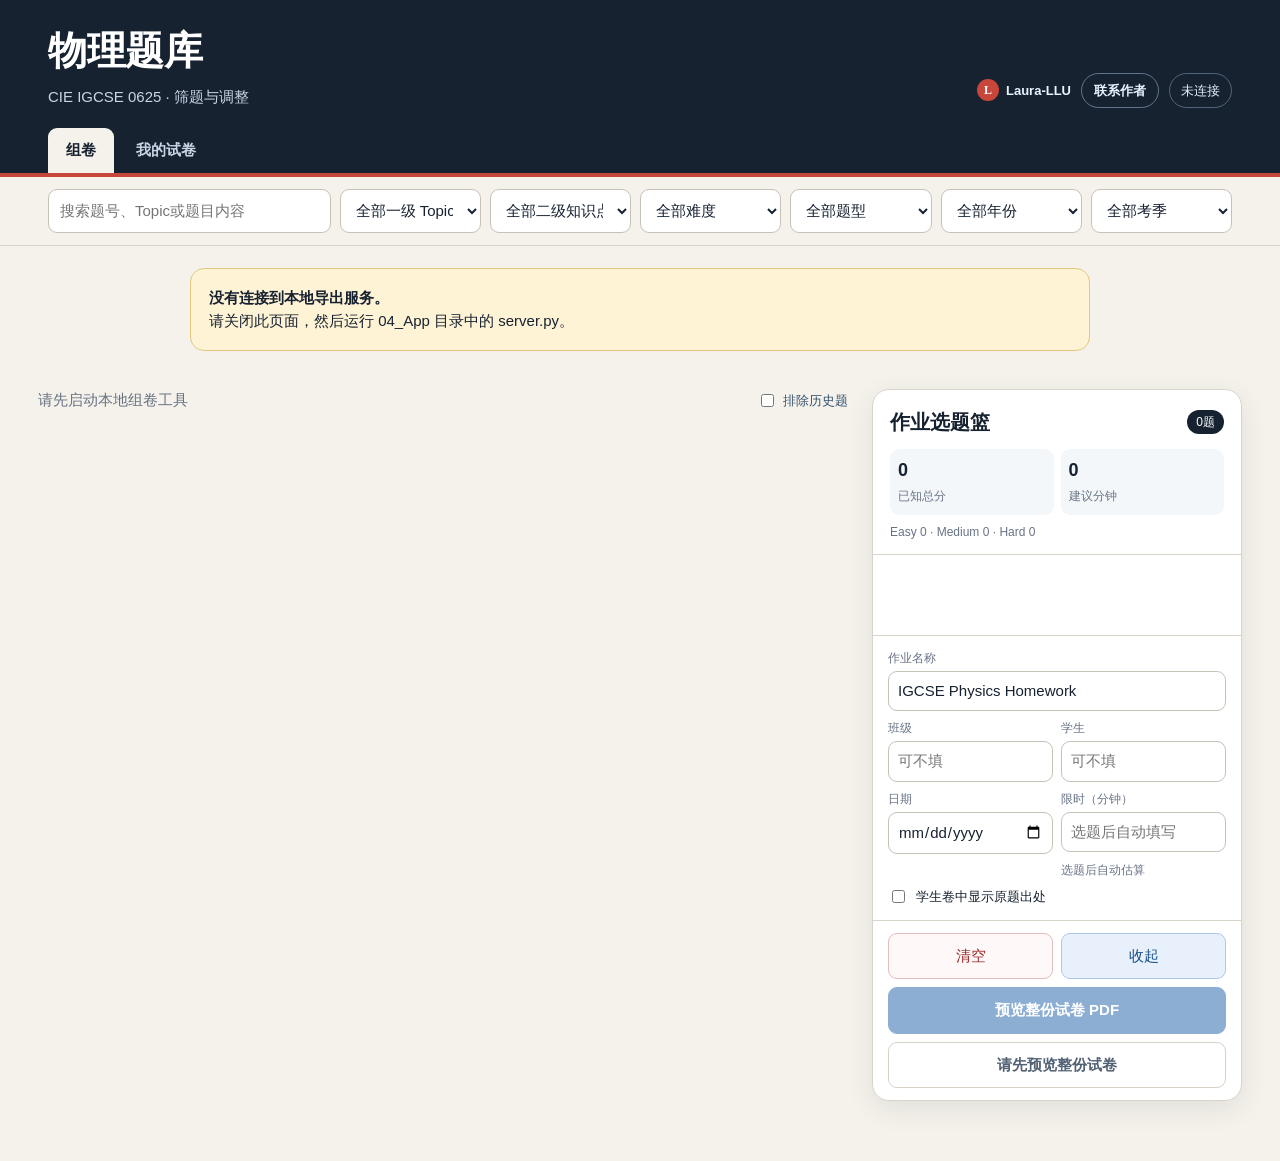
==== static/0625.html @ 1b406993 "Initial AGPL source, deployment guide and isolated acceptance tests [skip ci]" ====
<!doctype html>
<html lang="zh-CN">
<head>
<meta charset="utf-8">
<meta name="viewport" content="width=device-width, initial-scale=1">
<title>CIE IGCSE 0625 本地组卷工具</title>
<style>
:root{
  --ink:#172231;--muted:#687385;--paper:#f5f2eb;--card:#fff;--line:#d8d4ca;
  --blue:#1d5ea8;--blue-soft:#e8f1fb;--red:#c9473a;--red-soft:#fff0ed;--easy:#237a57;--medium:#b46b12;--hard:#ae3e3e;
  --shadow:0 8px 28px rgba(25,40,60,.09)
}
*{box-sizing:border-box}
html{scroll-behavior:smooth}
body{margin:0;background:var(--paper);color:var(--ink);font:15px/1.5 -apple-system,BlinkMacSystemFont,"PingFang SC","Microsoft YaHei",sans-serif}
button,input,select{font:inherit}
button{cursor:pointer}
.hero{padding:22px clamp(18px,4vw,48px) 0;background:#172231;color:#fff;border-bottom:4px solid var(--red)}
.hero-line{display:flex;align-items:flex-end;justify-content:space-between;gap:18px;max-width:1680px;margin:auto}
.hero h1{margin:0 0 5px;font-family:Georgia,"Songti SC",serif;font-size:clamp(25px,3.2vw,39px);letter-spacing:-.4px}
.subtitle{color:#c9d5e5}.server-pill{padding:7px 11px;border:1px solid #52657c;border-radius:999px;color:#dfeafa;white-space:nowrap;font-size:13px}
.hero-actions{display:flex;align-items:center;justify-content:flex-end;gap:10px;flex-wrap:wrap}.hero-actions a{color:#e9f2ff;text-decoration:none;font-size:13px;white-space:nowrap}.hero-actions a:hover{text-decoration:underline}.brand-link{display:inline-flex;align-items:center;gap:7px;font-weight:700}.brand-mark{display:inline-grid;place-items:center;width:22px;height:22px;border-radius:50%;background:#c9473a;color:#fff;font:700 12px/1 Georgia,serif}
.contact-trigger{border:1px solid #62758b;border-radius:999px;background:transparent;color:#e9f2ff;padding:7px 12px;font-size:13px;font-weight:700}.contact-trigger:hover{background:#2a3b50}.contact-dialog{width:min(430px,calc(100vw - 28px));max-height:calc(100vh - 28px);border:0;border-radius:18px;padding:0;color:var(--ink);box-shadow:0 22px 70px rgba(0,0,0,.3)}.contact-dialog::backdrop{background:rgba(17,30,45,.55)}.contact-dialog-inner{padding:24px}.contact-head{display:flex;align-items:center;gap:10px}.contact-head .brand-mark{width:34px;height:34px;font-size:17px}.contact-head h2{margin:0;font-size:22px}.contact-hint{margin:10px 0 18px;color:var(--muted);font-size:13px}.contact-list{margin:0}.contact-row{display:grid;grid-template-columns:76px minmax(0,1fr);gap:12px;align-items:center;border-top:1px solid var(--line);padding:11px 0}.contact-row dt{color:var(--muted);font-size:13px}.contact-row dd{margin:0;font-weight:650;overflow-wrap:anywhere}.contact-row a{color:var(--blue)}.contact-dialog form{display:flex;justify-content:flex-end;margin-top:18px}.contact-dialog form button{border:1px solid var(--line);border-radius:9px;background:#fff;padding:8px 18px}
.workspace-tabs{display:flex;max-width:1680px;margin:20px auto 0;gap:4px}.workspace-tab{border:0;border-radius:9px 9px 0 0;padding:11px 18px;background:transparent;color:#c9d5e5;font-weight:700;text-decoration:none}.workspace-tab.active{background:var(--paper);color:var(--ink)}
.view{display:none}.view.active{display:block}.workspace-panel{max-width:1180px;margin:28px auto 60px;padding:0 24px}.panel-head{display:flex;justify-content:space-between;align-items:flex-start;gap:20px;margin-bottom:22px}.panel-head h2{font:700 28px/1.15 Georgia,"Songti SC",serif;margin:0 0 7px}.panel-head p{margin:0;color:var(--muted)}
.smart-layout{display:grid;grid-template-columns:minmax(0,1.5fr) minmax(300px,.75fr);gap:18px}.smart-card,.settings-card,.history-card{background:#fff;border:1px solid var(--line);border-radius:16px;box-shadow:var(--shadow)}.smart-card,.settings-card{padding:20px}.prompt-label{display:block;font-weight:750;margin-bottom:9px}.prompt{width:100%;min-height:150px;resize:vertical;border:1px solid #b9c3ce;border-radius:12px;padding:14px;font:16px/1.55 -apple-system,BlinkMacSystemFont,"PingFang SC",sans-serif}.smart-actions{display:flex;align-items:center;gap:10px;flex-wrap:wrap;margin-top:12px}.ai-state{font-size:13px;color:var(--muted)}.plan{display:none;margin-top:18px;padding:16px;border-left:4px solid var(--red);background:var(--red-soft);border-radius:4px 12px 12px 4px}.plan.open{display:block}.plan h3{margin:0 0 6px}.plan-grid{display:flex;flex-wrap:wrap;gap:7px;margin:12px 0}.plan-chip{padding:5px 9px;background:#fff;border:1px solid #e7bbb5;border-radius:99px;font-size:13px}.ai-warning{margin-top:8px;color:#8a4f00}.settings-card h3{margin:0 0 5px}.settings-card p{margin:0 0 14px;color:var(--muted);font-size:13px}.settings-form{display:grid;gap:10px}.settings-form label{font-size:12px;color:var(--muted)}.settings-form input,.settings-form select{width:100%;margin-top:4px}.settings-actions{display:flex;gap:8px}.history-tools{display:flex;gap:9px}.history-tools input{min-width:280px}.history-list{display:grid;gap:12px}.history-card{display:grid;grid-template-columns:minmax(0,1fr) auto;gap:18px;padding:18px 20px}.history-card h3{margin:0 0 4px;font-size:17px}.history-meta{display:flex;gap:9px;flex-wrap:wrap;color:var(--muted);font-size:13px}.history-actions{display:flex;align-items:center;gap:7px;flex-wrap:wrap;justify-content:flex-end}.history-actions button{border:1px solid #b7c7d7;border-radius:8px;background:#fff;padding:8px 10px;color:#244b70}.history-actions .reuse{background:var(--blue);color:white;border-color:var(--blue)}.history-empty{padding:60px;text-align:center;color:var(--muted);background:#fff;border:1px dashed var(--line);border-radius:16px}
.filters{position:sticky;top:0;z-index:12;display:grid;grid-template-columns:2fr repeat(6,minmax(110px,1fr));gap:9px;padding:12px clamp(18px,4vw,48px);background:rgba(245,242,235,.96);border-bottom:1px solid var(--line);backdrop-filter:blur(12px)}
input,select{min-width:0;border:1px solid #c7c2b7;border-radius:9px;background:#fff;padding:10px 11px;color:var(--ink)}
input:focus,select:focus,button:focus-visible{outline:3px solid rgba(41,112,189,.25);outline-offset:1px}
.app{display:grid;grid-template-columns:minmax(0,1fr) 370px;gap:18px;max-width:1740px;margin:auto;padding:16px clamp(14px,3vw,38px) 60px}
.summary-row{display:flex;align-items:center;justify-content:space-between;gap:12px;margin:0 0 12px;color:var(--muted)}.summary-tools{display:flex;align-items:center;gap:10px}.exclude-used{display:flex;align-items:center;gap:6px;white-space:nowrap;color:#36546f;font-size:13px}.exclude-used input{width:auto}
.load-more,.ghost,.secondary,.primary,.danger{border-radius:9px;padding:9px 11px;border:1px solid #c7c2b7;background:#fff;color:var(--ink)}
.primary{border-color:var(--blue);background:var(--blue);color:#fff;font-weight:700}.primary:disabled{cursor:not-allowed;opacity:.5}
.secondary{border-color:#acc8e7;background:var(--blue-soft);color:#174e88}.danger{color:#9d2e2e;border-color:#e3bcbc;background:#fff8f8}
.grid{display:grid;grid-template-columns:repeat(2,minmax(0,1fr));gap:14px}
.card{background:var(--card);border:1px solid var(--line);border-radius:15px;overflow:hidden;box-shadow:0 5px 18px rgba(36,46,61,.06);transition:.18s ease}
.card.selected{border-color:#1d5ea8;box-shadow:0 0 0 3px rgba(49,125,205,.18),var(--shadow)}
.meta{padding:14px 15px 10px}.topline{display:flex;gap:7px;align-items:center;flex-wrap:wrap}.selected-label{padding:3px 8px;border-radius:99px;background:#172231;color:#fff;font-size:12px;font-weight:800}.qid{font-weight:750}.topic{font-weight:650;margin:8px 0 2px}.small{font-size:12.5px;color:var(--muted)}
.subtopic{margin-top:3px;color:#315d86;font-size:13px;font-weight:600}.badge{padding:3px 8px;border-radius:99px;font-size:12px;background:#e9eef4}.badge.Easy{background:#dcefe6;color:var(--easy)}.badge.Medium{background:#f8ead5;color:var(--medium)}.badge.Hard{background:#f4dddd;color:var(--hard)}
.image-wrap{background:#ece9e2;border-top:1px solid var(--line);border-bottom:1px solid var(--line);height:auto;max-height:520px;overflow:auto}.image-wrap img{display:block;width:100%;height:auto;background:#fff;cursor:zoom-in}
.actions{display:grid;grid-template-columns:1.25fr 1fr 1fr;gap:7px;padding:11px 13px}.actions button{border:1px solid #c7c2b7;border-radius:8px;background:#fff;padding:9px 7px}.actions .add{border-color:#94bce5;background:#edf5fd;color:#174e88;font-weight:700}.actions .add.remove{border-color:#4c8fd6;background:#1d5ea8;color:#fff}
.answer{display:none}.answer.open{display:block}.answer .image-wrap{height:auto;max-height:450px}
.empty{grid-column:1/-1;background:#fff;border:1px dashed #c8c1b5;border-radius:14px;padding:52px;text-align:center;color:var(--muted)}
.basket{position:sticky;top:78px;align-self:start;max-height:calc(100vh - 94px);display:flex;flex-direction:column;background:#fff;border:1px solid var(--line);border-radius:17px;box-shadow:var(--shadow);overflow:hidden}
.basket-head,.basket-actions{flex:0 0 auto}.basket-head{padding:17px 17px 13px;border-bottom:1px solid var(--line)}.basket-title{display:flex;align-items:center;justify-content:space-between;gap:10px}.basket h2{margin:0;font-size:20px}.basket-count{background:#172231;color:#fff;border-radius:999px;padding:3px 9px;font-size:12px}
.stats{display:grid;grid-template-columns:repeat(2,1fr);gap:7px;margin-top:12px}.stat{background:#f4f7fa;border-radius:9px;padding:8px}.stat b{display:block;font-size:18px}.stat span{font-size:12px;color:var(--muted)}
.mix{margin-top:8px;font-size:12px;color:var(--muted)}
.basket-body{flex:1 1 auto;min-height:0;overflow-y:auto;overflow-x:hidden}.basket-list{list-style:none;margin:0;padding:10px;min-height:80px}.basket-empty{padding:28px 12px;text-align:center;color:var(--muted);font-size:14px}
.basket-item{display:grid;grid-template-columns:26px minmax(0,1fr) auto;gap:8px;align-items:center;padding:9px 6px;border-bottom:1px solid #eee9df;background:#fff}.basket-item.dragging{opacity:.4}.drag{color:#91a0b1;cursor:grab;text-align:center}.basket-main{min-width:0}.basket-main b{display:block;overflow:hidden;text-overflow:ellipsis;white-space:nowrap;font-size:13px}.basket-main span{display:block;color:var(--muted);font-size:11.5px}.item-tools{display:flex;gap:3px}.item-tools button{width:25px;height:25px;padding:0;border:1px solid #d7d1c7;border-radius:7px;background:#fff;color:#536274}.item-tools .keep{width:auto;min-width:42px;padding:0 6px;font-size:11px;color:#315d86}.item-tools .keep.active{border-color:#94bce5;background:#edf5fd;color:#174e88;font-weight:700}
.form{padding:13px 15px;border-top:1px solid var(--line);display:grid;grid-template-columns:repeat(2,minmax(0,1fr));gap:8px;min-width:0}.field{display:flex;flex-direction:column;gap:4px;min-width:0}.field.full{grid-column:1/-1}.field label{font-size:12px;color:var(--muted)}.field input{padding:8px 9px;min-width:0;width:100%}.check{grid-column:1/-1;display:flex;align-items:center;gap:8px;font-size:13px}.check input{width:auto}
.basket-actions{display:grid;grid-template-columns:1fr 1fr;gap:8px;padding:12px 15px;border-top:1px solid var(--line)}.basket-actions button{padding:11px 9px}.basket-actions .full{grid-column:1/-1}.basket-actions .export-later{background:#fff;color:#526274;border-color:#d7d1c7;font-weight:650}
.basket-expand{display:none;border:0;background:linear-gradient(180deg,#edf5fd,#f8fbff);color:#174e88;font-weight:750;cursor:pointer}.basket-expand span,.basket-expand b{display:block}.basket-expand b{font-size:12px;color:#52677f}
.danger[data-armed="true"]{background:#9d2e2e;color:#fff;border-color:#9d2e2e}
.result{display:none;margin:0 15px 14px;padding:12px;border-radius:11px;background:#edf9f3;border:1px solid #bce1ce}.result.open{display:block}.result h3{margin:0 0 6px;font-size:16px}.result-links{display:flex;gap:7px;flex-wrap:wrap}.result a,.result button{display:inline-block;text-decoration:none;border:1px solid #8dc7aa;border-radius:8px;padding:7px 9px;background:#fff;color:#176044;font-size:13px}
.status{display:none;margin:0 15px 12px;padding:10px;border-radius:9px;background:#fff4dd;color:#81500c;font-size:13px}.status.open{display:block}.status.error{background:#fff0f0;color:#8f2f2f}
.viewer{position:fixed;inset:0;z-index:40;display:none;background:rgba(12,18,27,.89);padding:17px}.viewer.open{display:flex;flex-direction:column}.viewer-bar{display:flex;align-items:center;justify-content:space-between;gap:10px;max-width:1500px;width:100%;margin:0 auto 11px}.viewer-title{color:#fff;font-weight:700;overflow:hidden;text-overflow:ellipsis;white-space:nowrap}.viewer-tools{display:flex;gap:7px;flex-wrap:wrap}.viewer-tools button{border:1px solid #62748a;border-radius:8px;background:#fff;padding:8px 10px}.viewer-stage{flex:1;min-height:0;overflow:auto;display:flex;align-items:flex-start;justify-content:center}.viewer-stage img{display:block;max-width:min(1200px,100%);height:auto;background:#fff;border-radius:8px;box-shadow:0 16px 60px rgba(0,0,0,.35)}.viewer-status{min-height:23px;color:#d8e5f5;text-align:center;padding-top:7px}.modal-open{overflow:hidden}
.paper-preview{position:fixed;inset:0;z-index:45;display:none;flex-direction:column;background:#d8d5cf;overflow:hidden}.paper-preview.open{display:flex}.paper-preview-bar{flex:0 0 auto;display:flex;align-items:center;justify-content:space-between;gap:16px;padding:14px clamp(16px,4vw,42px);background:rgba(23,34,49,.97);color:#fff;box-shadow:0 4px 18px rgba(23,34,49,.2)}.paper-preview-title{font:700 20px/1.2 Georgia,"Songti SC",serif}.paper-preview-meta{margin-top:3px;color:#c9d5e5;font-size:12px}.paper-preview-bar button{border:1px solid #7e91a8;border-radius:9px;background:#fff;color:#172231;padding:9px 13px;font-weight:700}.paper-preview-stage{position:relative;flex:1;min-height:0;padding:14px}.paper-preview-frame{display:block;width:100%;height:100%;border:0;border-radius:10px;background:#fff;box-shadow:0 12px 35px rgba(31,43,58,.16)}.paper-preview-loading{position:absolute;inset:14px;display:grid;place-items:center;border-radius:10px;background:#fff;color:var(--muted);font-weight:700}.paper-preview-loading[hidden]{display:none}@media(max-width:640px){.paper-preview-bar{align-items:flex-start}.paper-preview-title{font-size:17px}.paper-preview-stage{padding:8px}}
.mobile-basket{display:none;position:fixed;right:14px;bottom:14px;z-index:20;border:0;border-radius:999px;background:#172231;color:#fff;padding:12px 16px;box-shadow:var(--shadow);font-weight:700}
.notice{display:none;max-width:900px;margin:22px auto;padding:18px;background:#fff3d6;border:1px solid #e2c77e;border-radius:14px}.notice.open{display:block}
@media(min-width:1101px){.app.basket-collapsed{grid-template-columns:minmax(0,1fr) 72px}.basket.collapsed{height:180px;min-height:180px}.basket.collapsed>:not(.basket-expand){display:none}.basket.collapsed .basket-expand{display:flex;height:100%;flex-direction:column;align-items:center;justify-content:center;gap:8px;border-radius:16px;font-size:14px}}
@media(max-width:1100px){.app{grid-template-columns:minmax(0,1fr)}.basket{position:fixed;z-index:25;right:0;top:0;bottom:0;width:min(390px,92vw);max-height:none;border-radius:0;transform:translateX(102%);transition:.2s}.basket.open{transform:none}.mobile-basket{display:block}.hero-line{align-items:flex-start}.server-pill{display:none}.smart-layout{grid-template-columns:1fr}.history-card{grid-template-columns:1fr}.history-actions{justify-content:flex-start}}
@media(max-width:760px){.filters{grid-template-columns:1fr 1fr}.filters input{grid-column:1/-1}.grid{grid-template-columns:1fr}.image-wrap{height:auto;max-height:520px}.hero{padding-left:16px;padding-right:16px}.actions{grid-template-columns:1fr 1fr}.actions .add{grid-column:1/-1}.summary-row{align-items:flex-start}.app{padding-left:10px;padding-right:10px}}
.time-helper{margin-top:5px;color:var(--muted);font-size:12px}.time-helper button{border:0;background:none;color:var(--blue);padding:0;text-decoration:underline}.history-actions .delete{color:#a63333;border-color:#e1b8b8}.deleted-section{margin-top:24px}.deleted-section summary{cursor:pointer;font-weight:700;margin-bottom:12px}.history-notice{min-height:22px;color:#176044;margin:0 0 10px}
.marking-shell{display:grid;grid-template-columns:minmax(320px,.72fr) minmax(0,1.45fr);gap:18px;align-items:start}.marking-intake,.marking-review{background:#fff;border:1px solid var(--line);border-radius:16px;box-shadow:var(--shadow);padding:20px}.marking-intake{position:sticky;top:18px}.marking-flow{display:grid;gap:13px}.marking-flow label{font-weight:700;font-size:13px}.marking-flow input,.marking-flow select{display:block;width:100%;margin-top:5px}.marking-help{padding:12px;border-radius:10px;background:var(--blue-soft);color:#244b70;font-size:13px}.marking-status{min-height:22px;color:var(--muted);font-size:13px}.marking-status.error{color:#9d2e2e}.marking-review{min-height:330px}.marking-empty{display:grid;place-items:center;min-height:280px;text-align:center;color:var(--muted);border:1px dashed var(--line);border-radius:12px;padding:30px}.marking-summary{display:flex;justify-content:space-between;gap:15px;align-items:flex-start;padding-bottom:16px;border-bottom:1px solid var(--line)}.marking-score{font:700 25px/1 Georgia,"Songti SC",serif;color:var(--blue);white-space:nowrap}.marking-items{display:grid;gap:11px;margin-top:15px}.marking-item{border:1px solid var(--line);border-left:5px solid var(--blue);border-radius:11px;padding:14px}.marking-item.review{border-left-color:var(--red);background:#fffaf8}.marking-item-head{display:flex;justify-content:space-between;gap:12px;align-items:center}.marking-item-head h3{margin:0;font-size:15px}.confidence{font-size:12px;color:var(--muted)}.marking-evidence{margin:9px 0;color:#315d86;font-size:13px}.marking-controls{display:grid;grid-template-columns:120px 1fr;gap:9px}.marking-controls input,.marking-controls textarea{width:100%;border:1px solid #c7c2b7;border-radius:8px;padding:9px;background:#fff;font:inherit}.marking-controls textarea{min-height:72px;resize:vertical}.teacher-check{display:flex;align-items:center;gap:7px;margin-top:10px;font-size:13px;font-weight:700}.teacher-check input{width:auto}.marking-final{display:flex;align-items:center;justify-content:space-between;gap:10px;flex-wrap:wrap;margin-top:16px;padding-top:15px;border-top:1px solid var(--line)}.marking-result{display:none;margin-top:14px;padding:13px;border:1px solid #bce1ce;border-radius:10px;background:#edf9f3}.marking-result.open{display:block}
@media(max-width:900px){.marking-shell{grid-template-columns:1fr}.marking-intake{position:static}.marking-controls{grid-template-columns:1fr}}
</style>
<link rel="stylesheet" href="/export-feedback.css">
<script src="/export-feedback.js" defer></script>
</head>
<body>
<header class="hero"><div class="hero-line"><div><h1>物理题库</h1><div class="subtitle">CIE IGCSE 0625 · 筛题与调整</div></div><div class="hero-actions"><a class="brand-link" href="https://github.com/Laura-LLU" target="_blank" rel="noopener noreferrer" aria-label="Laura-LLU 的 GitHub 主页"><span class="brand-mark">L</span>Laura-LLU</a><button class="contact-trigger" type="button" onclick="document.getElementById('contactDialog').showModal()" aria-haspopup="dialog" aria-controls="contactDialog">联系作者</button><div class="server-pill" id="serverPill">正在连接本地题库…</div></div></div><nav class="workspace-tabs" aria-label="主要功能"><button class="workspace-tab active" data-view="browse" onclick="switchView('browse')">组卷</button><button class="workspace-tab" data-view="history" onclick="switchView('history')">我的试卷</button></nav></header>
<section class="view active" id="browseView">
<section class="filters">
  <input id="search" placeholder="搜索题号、Topic或题目内容">
  <select id="topic"><option value="">全部一级 Topic</option></select>
  <select id="subtopic"><option value="">全部二级知识点</option></select>
  <select id="difficulty"><option value="">全部难度</option><option>Easy</option><option>Medium</option><option>Hard</option><option>未标注</option></select>
  <select id="paperType"><option value="">全部题型</option></select>
  <select id="year"><option value="">全部年份</option></select>
  <select id="session"><option value="">全部考季</option></select>
</section>
<div class="notice" id="notice"><b>没有连接到本地导出服务。</b><br>请关闭此页面，然后运行 04_App 目录中的 server.py。</div>
<div class="app" id="appLayout">
  <main>
    <div class="summary-row"><div id="summary">正在载入题库…</div><div class="summary-tools"><label class="exclude-used"><input id="excludeUsed" type="checkbox">排除历史题 <span id="usedCount"></span></label><button class="load-more" id="loadMore" onclick="showMore()">显示更多</button></div></div>
    <section class="grid" id="grid"></section>
  </main>
  <aside class="basket" id="basket">
    <button class="basket-expand" onclick="toggleBasket()" aria-label="展开选题篮"><span>展开</span><span>选题篮</span><b id="collapsedCount">0题</b></button>
    <div class="basket-head">
      <div class="basket-title"><h2>作业选题篮</h2><span class="basket-count" id="basketCount">0题</span></div>
      <div class="stats"><div class="stat"><b id="totalMarks">0</b><span>已知总分</span></div><div class="stat"><b id="estimatedTime">0</b><span>建议分钟</span></div></div>
      <div class="mix" id="difficultyMix">Easy 0 · Medium 0 · Hard 0</div>
    </div>
    <div class="basket-feedback" id="pdfExportFeedbackSlot"></div>
    <div class="basket-body">
      <ol class="basket-list" id="basketList"></ol>
      <div class="form">
        <div class="field full"><label for="title">作业名称</label><input id="title" value="IGCSE Physics Homework"></div>
        <div class="field"><label for="className">班级</label><input id="className" placeholder="可不填"></div>
        <div class="field"><label for="studentName">学生</label><input id="studentName" placeholder="可不填"></div>
        <div class="field"><label for="dueDate">日期</label><input id="dueDate" type="date"></div>
        <div class="field"><label for="timeLimit">限时（分钟）</label><input id="timeLimit" type="number" min="1" max="9999" placeholder="选题后自动填写"><div class="time-helper"><span id="timeEstimateHint">选题后自动估算</span> <button type="button" id="useEstimate" onclick="useEstimatedTime()" hidden>使用建议时间</button></div></div>
        <label class="check"><input id="showSource" type="checkbox">学生卷中显示原题出处</label>
      </div>
      <div class="status" id="status"></div>
    </div>
    <div class="basket-actions"><button class="danger" id="clearBtn" data-armed="false" onclick="clearBasket()">清空</button><button class="secondary" onclick="toggleBasket()">收起</button><button class="primary full" id="previewBtn" onclick="openPaperPreview()" disabled>预览整份试卷 PDF</button><button class="secondary full export-later" id="exportBtn" onclick="exportHomework()" disabled>请先预览整份试卷</button></div>
  </aside>
</div>
<button class="mobile-basket" onclick="openBasket()">选题篮 <span id="mobileCount">0</span></button>
</section>
<section class="view" id="smartView"><div class="workspace-panel"><div class="panel-head"><div><h2>用一句话生成试卷</h2><p>AI只理解要求；题号、原题、答案和分值全部由本地题库核验。</p></div></div><div class="smart-layout"><div class="smart-card"><label class="prompt-label" for="aiPrompt">这次要怎样组卷？</label><textarea class="prompt" id="aiPrompt" placeholder="例如：出一份40分钟测试，30%运动学、40%能量、30%电路，容易和中等为主，不要核物理，避开做过的题。"></textarea><div class="smart-actions"><button class="primary" id="planBtn" onclick="createAiPaper(false)">生成候选试卷</button><button class="secondary" id="againBtn" onclick="createAiPaper(true)" disabled>保留指定题，换一套</button><span class="ai-state" id="aiState">正在检查模型接口…</span></div><div class="plan" id="planResult"></div></div><aside class="settings-card"><h3>模型接口</h3><p>组卷使用文字模型；批改还需要一个支持图片理解的视觉模型。两门课程共用设置，密钥保存在 Mac 钥匙串中。</p><div class="settings-form"><label>快速选择<select id="providerPreset" onchange="applyProviderPreset()"><option value="">自定义</option><option value="qwen">阿里云百炼 · qwen3.8-flash</option><option value="deepseek">DeepSeek · deepseek-chat</option><option value="local">本机 Qwen3 4B</option></select></label><label>服务名称<input id="providerName" value="OpenAI-compatible"></label><label>接口地址<input id="baseUrl" placeholder="https://…/v1"></label><label>组卷模型<input id="modelName" placeholder="例如 qwen3.8-flash"></label><label>批改视觉模型<input id="markingModel" placeholder="例如 qwen3-vl-plus"></label><label>API Key<input id="apiKey" type="password" autocomplete="new-password" placeholder="首次配置必须填写；已保存时可留空"></label><div class="settings-actions"><button class="primary" onclick="saveAiSettings()">仅保存设置</button><button class="secondary" onclick="testAiConnection()">保存并测试</button></div><div class="ai-state" id="settingsState"></div></div></aside></div></div></section>
<section class="view" id="markingView"><div class="workspace-panel"><div class="panel-head"><div><h2>AI 批改</h2><p>从“我的试卷”匹配题号与官方答案，生成评分草稿；教师逐题确认后再导出。</p></div></div><div class="marking-shell"><aside class="marking-intake"><div class="marking-flow"><label>对应试卷<select id="markingAssignment"><option value="">请选择已导出的试卷</option></select></label><label>学生姓名<input id="markingStudent" placeholder="可不填"></label><label>已完成答卷<input id="markingFile" type="file" accept="application/pdf,image/jpeg,image/png"></label><div class="marking-help"><b>0625 试用版 · 教师复核</b><br>答卷只保存在这台 Mac 的试卷文件夹中。看不清或无法匹配的题会自动标为“需复核”。一次支持最多 12 页、20 MB。</div><button class="primary" id="markingStart" onclick="createMarkingDraft()">生成 AI 评分草稿</button><div class="marking-status" id="markingStatus" role="status"></div></div></aside><main class="marking-review" id="markingReview"><div class="marking-empty">先选择一份已导出的试卷，再上传学生完成后的 PDF 或照片。</div></main></div></div></section>
<section class="view" id="historyView"><div class="workspace-panel"><div class="panel-head"><div><h2>我的试卷</h2><p>打开旧卷、恢复选题篮，或删除不再需要的试卷。</p></div><div class="history-tools"><input id="historySearch" placeholder="搜索名称、班级或日期" oninput="renderHistory()"></div></div><div class="history-notice" id="historyNotice" role="status"></div><div class="history-list" id="historyList"><div class="history-empty">正在读取历史试卷…</div></div><details class="deleted-section"><summary>最近删除（<span id="deletedCount">0</span>）</summary><div class="history-list" id="deletedHistoryList"></div></details></div></section>
<dialog class="contact-dialog" id="contactDialog" aria-labelledby="contactTitle"><div class="contact-dialog-inner"><div class="contact-head"><span class="brand-mark" aria-hidden="true">L</span><h2 id="contactTitle">联系 Laura-LLU</h2></div><p class="contact-hint">社交平台请搜索以下账号名称。</p><dl class="contact-list"><div class="contact-row"><dt>邮箱</dt><dd><a href="mailto:LLUPAT@163.com">LLUPAT@163.com</a></dd></div><div class="contact-row"><dt>GitHub</dt><dd><a href="https://github.com/Laura-LLU" target="_blank" rel="noopener noreferrer">github.com/Laura-LLU</a></dd></div><div class="contact-row"><dt>抖音/小红书</dt><dd>Laura🍉</dd></div></dl><form method="dialog"><button type="submit">关闭</button></form></div></dialog>
<div class="viewer" id="viewer" aria-hidden="true" role="dialog" aria-modal="true" aria-label="图片预览">
  <div class="viewer-bar"><div class="viewer-title" id="viewerTitle">图片预览</div><div class="viewer-tools"><button onclick="copyViewerImage()">复制图片</button><button onclick="downloadViewerImage()">下载图片</button><button onclick="openViewerImage()">新窗口打开</button><button onclick="closeViewer()">关闭</button></div></div>
  <div class="viewer-stage"><img id="viewerImage" alt="大图预览"></div><div class="viewer-status" id="viewerStatus"></div>
</div>
<div class="paper-preview" id="paperPreview" aria-hidden="true" role="dialog" aria-modal="true" aria-label="整份试卷预览">
  <div class="paper-preview-bar"><div><div class="paper-preview-title">整份试卷预览</div><div class="paper-preview-meta" id="paperPreviewMeta"></div></div><button type="button" onclick="closePaperPreview()">返回选题篮</button></div>
  <main class="paper-preview-stage"><div class="paper-preview-loading" id="paperPreviewLoading">正在生成完整学生卷 PDF…</div><iframe class="paper-preview-frame" id="paperPreviewFrame" title="完整学生卷 PDF 预览"></iframe></main>
</div>
<script>
const state={bank:[],catalog:[],byId:new Map(),filtered:[],selected:[],history:[],deletedHistory:[],usedIds:new Set(),aiPlan:null,aiDraft:[],aiVariant:0,lockedIds:new Set(),markingDraft:null,limit:60,viewerUrl:'',viewerName:'',timeMode:'auto',estimatedMinutes:0,previewUrl:'',previewFingerprint:''};
const $=id=>document.getElementById(id);
const STORAGE_KEY='cie-igcse-0625-builder-v1';
const fieldIds=['title','className','studentName','dueDate','timeLimit','showSource'];

function esc(value){return String(value??'').replace(/[&<>"']/g,ch=>({'&':'&amp;','<':'&lt;','>':'&gt;','"':'&quot;',"'":'&#39;'}[ch]))}
function unique(values){return [...new Set(values)].filter(Boolean).sort((a,b)=>String(a).localeCompare(String(b),undefined,{numeric:true}))}
function saveState(){
  const form={};fieldIds.forEach(id=>form[id]=$(id).type==='checkbox'?$(id).checked:$(id).value);
  localStorage.setItem(STORAGE_KEY,JSON.stringify({selected:state.selected,lockedIds:[...state.lockedIds],aiPlan:state.aiPlan,aiPrompt:$('aiPrompt')?.value||'',form,timeMode:state.timeMode}));
}
function switchView(name){
  document.querySelectorAll('.view').forEach(view=>view.classList.toggle('active',view.id===`${name}View`));
  document.querySelectorAll('.workspace-tab').forEach(tab=>tab.classList.toggle('active',tab.dataset.view===name));
  document.querySelector('.mobile-basket').style.display=name==='browse'&&window.innerWidth<=1100?'block':'none';
  if(name==='history'||name==='marking')loadHistory();
}
function restoreState(){
  try{const saved=JSON.parse(localStorage.getItem(STORAGE_KEY)||'{}');state.selected=Array.isArray(saved.selected)?saved.selected.filter(id=>state.byId.has(id)):[];state.lockedIds=new Set((saved.lockedIds||[]).filter(id=>state.selected.includes(id)));state.aiPlan=saved.aiPlan&&typeof saved.aiPlan==='object'?saved.aiPlan:null;if($('aiPrompt'))$('aiPrompt').value=saved.aiPrompt||'';Object.entries(saved.form||{}).forEach(([id,value])=>{if(!$(id))return;$(id).type==='checkbox'?$(id).checked=Boolean(value):$(id).value=value});state.timeMode=saved.timeMode==='manual'||(!saved.timeMode&&saved.form?.timeLimit)?'manual':'auto'}catch(_){state.selected=[];state.lockedIds=new Set();state.timeMode='auto'}
}
function applyIncomingDraft(){
  const params=new URLSearchParams(location.search);if(!params.has('draftIds'))return;
  state.selected=(params.get('draftIds')||'').split(',').map(value=>value.trim()).filter(id=>state.byId.has(id));state.lockedIds=new Set();
  if(params.get('draftTitle'))$('title').value=params.get('draftTitle');if(params.get('draftTime')){$('timeLimit').value=params.get('draftTime');state.timeMode='manual'}else state.timeMode='auto';
  if(params.get('draftPrompt'))$('aiPrompt').value=params.get('draftPrompt');state.aiPlan=null;saveState();history.replaceState({},document.title,location.pathname);switchView('browse');
}
function fillSelect(id,values){const select=$(id);const first=select.options[0].outerHTML;select.innerHTML=first+values.map(value=>`<option>${esc(value)}</option>`).join('')}
function fillCatalogSelect(id,items){const select=$(id);const first=select.options[0].outerHTML;select.innerHTML=first+items.map(item=>`<option value="${esc(item.label)}">${esc(item.label)}</option>`).join('')}
function updateSubtopics(preserve=true){const topic=$('topic').value;const current=preserve?$('subtopic').value:'';const groups=topic?state.catalog.filter(group=>group.label===topic):state.catalog;fillCatalogSelect('subtopic',groups.flatMap(group=>group.subtopics||[]));if([...$('subtopic').options].some(option=>option.value===current))$('subtopic').value=current}
function bindFilters(){['search','difficulty','paperType','year','session','subtopic'].forEach(id=>$(id).addEventListener(id==='search'?'input':'change',()=>{state.limit=60;render()}));$('topic').addEventListener('change',()=>{state.limit=60;updateSubtopics(false);render()});$('excludeUsed').addEventListener('change',()=>{state.limit=60;render()});fieldIds.filter(id=>id!=='timeLimit').forEach(id=>$(id).addEventListener('input',()=>{saveState();invalidatePaperPreview()}));$('timeLimit').addEventListener('input',()=>{state.timeMode=$('timeLimit').value?'manual':'auto';if(state.timeMode==='auto')renderBasket();else updateTimeHint();saveState();invalidatePaperPreview()})}

async function init(){
  bindFilters();
  try{
    const health=await fetch('/api/health');if(!health.ok)throw new Error('health');await health.json();
    const [data,catalog]=await Promise.all([fetch('/api/bank').then(response=>response.json()),fetch('/api/catalog').then(response=>response.json())]);
    state.bank=data;state.catalog=catalog;state.byId=new Map(data.map(item=>[item.id,item]));
    fillCatalogSelect('topic',catalog);updateSubtopics();fillSelect('paperType',unique(data.map(x=>x.paperType)));fillSelect('year',unique(data.map(x=>x.year)).sort((a,b)=>b-a));fillSelect('session',unique(data.map(x=>x.session)));
    restoreState();applyIncomingDraft();render();renderBasket();$('serverPill').textContent=`本地题库已连接 · ${data.length.toLocaleString()}题`;
    await Promise.all([loadHistory(),loadAiSettings()]);
  }catch(error){$('notice').classList.add('open');$('serverPill').textContent='未连接';$('summary').textContent='请先启动本地组卷工具';$('loadMore').style.display='none'}
}

function applyApiKeyMode(isLocal){
  $('apiKey').disabled=Boolean(isLocal);
  $('apiKey').value='';
  $('apiKey').placeholder=isLocal?'本地模型无需 API Key':'首次使用当前服务必须填写；已保存时可留空';
}
function applyProviderPreset(){
  const preset=$('providerPreset').value;
  if(preset==='qwen'){applyApiKeyMode(false);$('providerName').value='阿里云百炼';$('baseUrl').value='https://dashscope.aliyuncs.com/compatible-mode/v1';$('modelName').value='qwen3.8-flash';$('markingModel').value='qwen3.7-plus';$('settingsState').textContent='组卷使用 qwen3.8-flash，批改使用 qwen3.7-plus；已保存的百炼密钥可直接使用。'}
  if(preset==='deepseek'){applyApiKeyMode(false);$('providerName').value='DeepSeek';$('baseUrl').value='https://api.deepseek.com';$('modelName').value='deepseek-chat';$('markingModel').value='';$('settingsState').textContent='DeepSeek 使用独立密钥；首次使用请填写。当前仅支持组卷。'}
  if(preset==='local'){applyApiKeyMode(true);$('providerName').value='本机 Qwen3';$('baseUrl').value='http://127.0.0.1:11434/v1';$('modelName').value='qwen3:4b';$('markingModel').value='';$('settingsState').textContent='本地模型无需 API Key；请先启动 Ollama 并安装 qwen3:4b。当前仅支持组卷。'}
}
function syncLocalPresetOption(available){
  const select=$('providerPreset');
  const option=select.querySelector('option[value="local"]');
  if(!available&&option)option.remove();
  if(available&&!option){const item=document.createElement('option');item.value='local';item.textContent='本机 Qwen3 4B';select.appendChild(item)}
}
async function loadAiSettings(){
  try{const settings=await fetch('/api/ai/settings').then(response=>response.json());syncLocalPresetOption(settings.localModelAvailable);$('providerName').value=settings.providerName||'OpenAI-compatible';$('baseUrl').value=settings.baseUrl||'';$('modelName').value=settings.model||'';$('markingModel').value=settings.markingModel||'';$('providerPreset').value=['qwen','deepseek','local'].includes(settings.credentialProfile)?settings.credentialProfile:'';applyApiKeyMode(settings.isLocal);$('aiState').textContent=settings.configured?`模型已设置 · ${settings.model}`:'请先在右侧设置模型接口';$('settingsState').textContent=settings.isLocal?'本地模型无需密钥；测试会检查 Ollama 是否已启动':(settings.credentialStored?`当前服务的 API Key 已保存在 Mac 钥匙串中${settings.markingModel?` · 批改 ${settings.markingModel}`:' · 当前仅支持组卷'}`:'请填写当前服务的 API Key')}catch(error){$('aiState').textContent='无法读取模型设置'}
}
function aiSettingsPayload(){return {providerName:$('providerName').value,baseUrl:$('baseUrl').value,model:$('modelName').value,markingModel:$('markingModel').value,apiKey:$('apiKey').value}}
async function saveAiSettings(){
  $('settingsState').textContent='正在保存…';
  try{const response=await fetch('/api/ai/settings',{method:'POST',headers:{'Content-Type':'application/json'},body:JSON.stringify(aiSettingsPayload())});const data=await response.json();if(!data.ok)throw new Error(data.error||'保存失败');if(!data.settings.configured)throw new Error(data.settings.requiresApiKey?'请填写当前服务的 API Key（首次使用必须填写）':'模型设置不完整');$('apiKey').value='';$('settingsState').textContent=data.settings.isLocal?'本地模型设置已保存，不会改动云端密钥':'当前服务的设置和密钥已保存';$('aiState').textContent=`模型已设置 · ${data.settings.model}`}catch(error){$('settingsState').textContent=`保存失败：${error.message}`}
}
async function testAiConnection(){
  $('settingsState').textContent='正在分别测试组卷文字模型和批改视觉模型…';
  try{const saveResponse=await fetch('/api/ai/settings',{method:'POST',headers:{'Content-Type':'application/json'},body:JSON.stringify(aiSettingsPayload())});const saved=await saveResponse.json();if(!saved.ok)throw new Error(saved.error||'保存失败');if(!saved.settings.configured)throw new Error(saved.settings.requiresApiKey?'请填写当前服务的 API Key（首次使用必须填写）':'模型设置不完整');$('apiKey').value='';const response=await fetch('/api/ai/test',{method:'POST',headers:{'Content-Type':'application/json'},body:'{}'});const data=await response.json();if(!data.ok)throw new Error(data.error||'连接失败');$('settingsState').textContent=data.visionTested?`连接成功：组卷 ${data.textModel} · 批改 ${data.markingModel}`:`文字模型 ${data.textModel} 连接成功；AI批改需另配视觉模型`;$('aiState').textContent=`模型已设置 · ${saved.settings.model}`}catch(error){$('settingsState').textContent=`连接失败：${error.message}`}
}
function aiPlanChips(plan){
  const chips=[];(plan.topics||[]).forEach(item=>chips.push(`${item.label} · ${item.weight}份`));(plan.subtopics||[]).forEach(value=>chips.push(value));(plan.excludeTopics||[]).forEach(value=>chips.push(`排除 ${value}`));(plan.paperTypes||[]).forEach(value=>chips.push(value));Object.entries(plan.difficultyMix||{}).filter(([,value])=>Number(value)>0).forEach(([key,value])=>chips.push(`${key} ${value}`));if(plan.questionCount)chips.push(`${plan.questionCount}题`);if(plan.targetMarks)chips.push(`${plan.targetMarks}分`);if(plan.targetMinutes)chips.push(`${plan.targetMinutes}分钟`);if(plan.excludeUsed)chips.push('排除历史题');return chips
}
function renderAiDraft(data){
  const warnings=(data.warnings||[]).map(value=>`<div class="ai-warning">${esc(value)}</div>`).join('');const chips=aiPlanChips(data.plan);$('planResult').innerHTML=`<h3>${esc(data.plan.title)}</h3><div>${esc(data.plan.summary)}</div><div class="plan-grid">${chips.map(value=>`<span class="plan-chip">${esc(value)}</span>`).join('')}</div><div><b>${data.questionCount}题</b> · 已知${data.knownMarks}分 · 建议约${data.estimatedMinutes}分钟</div>${warnings}<div class="smart-actions"><button class="primary" onclick="applyAiPaper()">放入选题篮并检查</button></div>`;$('planResult').classList.add('open');$('againBtn').disabled=!data.selectedIds.length
}
async function createAiPaper(reusePlan){
  const prompt=$('aiPrompt').value.trim();if(!reusePlan&&!prompt){$('aiState').textContent='请先输入组卷要求';return}if(reusePlan&&!state.aiPlan){$('aiState').textContent='请先生成一套试卷';return}
  $('planBtn').disabled=true;$('againBtn').disabled=true;$('aiState').textContent=reusePlan?'正在保留指定题并换一套…':'正在理解要求并从本地题库选题…';$('planResult').classList.remove('open');if(reusePlan)state.aiVariant+=1;else state.aiVariant=0;
  try{const body=reusePlan?{plan:state.aiPlan,lockedIds:[...state.lockedIds],variant:state.aiVariant}:{prompt,lockedIds:[...state.lockedIds],variant:state.aiVariant};const response=await fetch('/api/ai/compose',{method:'POST',headers:{'Content-Type':'application/json'},body:JSON.stringify(body)});const data=await response.json();if(!data.ok)throw new Error(data.error||'组卷失败');state.aiPlan=data.plan;state.aiDraft=data.selectedIds||[];renderAiDraft(data);$('aiState').textContent='候选试卷已生成，请检查后放入选题篮';saveState()}catch(error){$('aiState').textContent=`组卷失败：${error.message}`}finally{$('planBtn').disabled=false;$('againBtn').disabled=!state.aiDraft.length}
}
function applyAiPaper(){
  state.selected=state.aiDraft.filter(id=>state.byId.has(id));state.lockedIds=new Set([...state.lockedIds].filter(id=>state.selected.includes(id)));$('title').value=state.aiPlan?.title||$('title').value;if(state.aiPlan?.targetMinutes){$('timeLimit').value=state.aiPlan.targetMinutes;state.timeMode='manual'}else state.timeMode='auto';saveState();render();renderBasket();switchView('browse');openBasket(false)
}
function toggleAiLock(id){state.lockedIds.has(id)?state.lockedIds.delete(id):state.lockedIds.add(id);saveState();renderBasket()}

async function loadHistory(){
  try{const [response,deletedResponse]=await Promise.all([fetch('/api/history'),fetch('/api/history/deleted')]);if(!response.ok||!deletedResponse.ok)throw new Error('读取失败');state.history=await response.json();state.deletedHistory=await deletedResponse.json();state.usedIds=new Set(state.history.flatMap(record=>record.selectedIds||[]));$('usedCount').textContent=state.usedIds.size?`(${state.usedIds.size})`:'';renderHistory();populateMarkingAssignments();if($('excludeUsed').checked)render()}catch(error){$('historyList').innerHTML=`<div class="history-empty">历史试卷读取失败：${esc(error.message)}</div>`}
}
function renderHistory(){
  const query=($('historySearch')?.value||'').trim().toLowerCase();const records=state.history.filter(record=>`${record.title} ${record.className} ${record.createdAt} ${record.origin}`.toLowerCase().includes(query));
  $('historyList').innerHTML=records.length?records.map(record=>{const date=(record.createdAt||'').slice(0,10);const detail=[date,record.className,record.questionCount?`${record.questionCount} 题`:'',record.marks?`${record.marks} 分`:'',record.minutes?`约 ${Math.round(record.minutes)} 分钟`:'',record.origin].filter(Boolean).map(esc).join(' · ');return `<article class="history-card"><div><h3>${esc(record.title)}</h3><div class="history-meta">${detail}</div></div><div class="history-actions">${record.studentAvailable?`<button onclick="openHistory('${record.id}','student')">学生卷</button>`:''}${record.teacherAvailable?`<button onclick="openHistory('${record.id}','teacher')">答案卷</button>`:''}${record.studentAvailable&&record.teacherAvailable?`<button onclick="startMarkingFor('${record.id}')">AI批改</button>`:''}<button onclick="openHistory('${record.id}','reveal')">访达</button><button class="reuse" onclick="reuseHistory('${record.id}')">恢复选题篮</button><button class="delete" onclick="deleteHistory('${record.id}',this)">删除</button></div></article>`}).join(''):`<div class="history-empty">没有找到符合条件的历史试卷。</div>`;
  const deleted=state.deletedHistory.filter(record=>`${record.title} ${record.deletedAt} ${record.origin}`.toLowerCase().includes(query));$('deletedCount').textContent=state.deletedHistory.length;
  $('deletedHistoryList').innerHTML=deleted.length?deleted.map(record=>`<article class="history-card"><div><h3>${esc(record.title)}</h3><div class="history-meta">${esc((record.deletedAt||'').slice(0,10))} 删除 · ${esc(record.origin)} · 可恢复</div></div><div class="history-actions"><button onclick="restoreHistory('${record.id}')">恢复试卷</button></div></article>`).join(''):`<div class="history-empty">最近删除中没有试卷。</div>`;
}
function populateMarkingAssignments(){
  const select=$('markingAssignment');if(!select)return;const current=select.value;const records=state.history.filter(record=>record.studentAvailable&&record.teacherAvailable);select.innerHTML='<option value="">请选择已导出的试卷</option>'+records.map(record=>`<option value="${esc(record.id)}">${esc((record.createdAt||'').slice(0,10))} · ${esc(record.title)} · ${record.questionCount}题</option>`).join('');if(records.some(record=>record.id===current))select.value=current
}
function startMarkingFor(recordId){location.href=`http://127.0.0.1:8785/?view=marking&record=0625%3A${encodeURIComponent(recordId)}`}
function markingItemsFromPage(){return [...document.querySelectorAll('.marking-item')].map(card=>({id:card.dataset.id,score:Number(card.querySelector('.mark-score').value),comment:card.querySelector('.mark-comment').value,teacherApproved:card.querySelector('.mark-approved').checked}))}
function markingTotal(){const items=markingItemsFromPage();const score=items.reduce((sum,item)=>sum+(Number.isFinite(item.score)?item.score:0),0);const maximum=(state.markingDraft?.items||[]).reduce((sum,item)=>sum+Number(item.maximum||0),0);$('markingTotal').textContent=`${Number(score.toFixed(1))} / ${Number(maximum.toFixed(1))}`}
function renderMarkingDraft(data){
  state.markingDraft=data;const score=Number(data.totalScore||0),maximum=Number(data.totalMaximum||0);const cards=(data.items||[]).map(item=>`<article class="marking-item ${item.status==='review'?'review':''}" data-id="${esc(item.id)}"><div class="marking-item-head"><h3>第 ${item.order} 题 · ${esc(item.source)}</h3><span class="confidence">${item.status==='review'?'需复核':'AI建议'} · 置信度 ${Math.round(Number(item.confidence||0)*100)}%</span></div><div class="marking-evidence"><b>作答证据：</b>${esc(item.evidence||'未识别')}</div><div class="marking-controls"><label>得分 / ${item.maximum}<input class="mark-score" type="number" min="0" max="${item.maximum}" step="0.5" value="${item.score}" oninput="markingTotal()"></label><label>评分理由<textarea class="mark-comment">${esc(item.comment)}</textarea></label></div><label class="teacher-check"><input class="mark-approved" type="checkbox">我已核对本题分数与评语</label></article>`).join('');
  $('markingReview').innerHTML=`<div class="marking-summary"><div><h3 style="margin:0 0 5px">${esc(data.assignmentTitle)}</h3><div class="small">${esc(data.draftNotice)} · ${data.reviewCount} 题需重点复核</div></div><div class="marking-score" id="markingTotal">${score} / ${maximum}</div></div><div class="marking-items">${cards}</div><div class="marking-final"><button class="secondary" onclick="approveAllMarkingItems()">全部标记为已核对</button><button class="primary" id="markingFinalize" onclick="finalizeMarking()">确认并生成批改反馈 PDF</button></div><div class="marking-result" id="markingResult"></div>`
}
function approveAllMarkingItems(){document.querySelectorAll('.mark-approved').forEach(input=>input.checked=true)}
async function createMarkingDraft(){
  const recordId=$('markingAssignment').value,file=$('markingFile').files[0];if(!recordId){$('markingStatus').textContent='请先选择对应试卷。';$('markingStatus').className='marking-status error';return}if(!file){$('markingStatus').textContent='请选择学生完成后的答卷文件。';$('markingStatus').className='marking-status error';return}if(file.size>20*1024*1024){$('markingStatus').textContent='答卷超过20 MB，请压缩后再上传。';$('markingStatus').className='marking-status error';return}
  $('markingStart').disabled=true;$('markingStatus').className='marking-status';$('markingStatus').textContent='正在读取答卷，并按本地试卷题号匹配官方答案…';$('markingReview').innerHTML='<div class="marking-empty">AI 正在逐题生成评分草稿，请稍候。</div>';
  try{const fileData=await new Promise((resolve,reject)=>{const reader=new FileReader();reader.onload=()=>resolve(String(reader.result).split(',',2)[1]);reader.onerror=()=>reject(new Error('答卷读取失败'));reader.readAsDataURL(file)});const response=await fetch('/api/marking/start',{method:'POST',headers:{'Content-Type':'application/json','X-PhysicsBank-Action':'1'},body:JSON.stringify({recordId,studentName:$('markingStudent').value,filename:file.name,mimeType:file.type,fileData})});const data=await response.json();if(!data.ok)throw new Error(data.error||'批改失败');renderMarkingDraft(data);$('markingStatus').textContent=`评分草稿已生成：${data.items.length}题，其中${data.reviewCount}题需重点复核。`}catch(error){$('markingStatus').textContent=`批改失败：${error.message}`;$('markingStatus').className='marking-status error';$('markingReview').innerHTML='<div class="marking-empty">未生成评分草稿，请检查模型设置和答卷文件。</div>'}finally{$('markingStart').disabled=false}
}
async function finalizeMarking(){
  if(!state.markingDraft)return;const items=markingItemsFromPage();if(items.some(item=>!item.teacherApproved)){$('markingStatus').textContent='请逐题核对并勾选；也可以先使用“全部标记为已核对”。';$('markingStatus').className='marking-status error';return}$('markingFinalize').disabled=true;$('markingStatus').className='marking-status';$('markingStatus').textContent='正在生成教师确认后的批改反馈 PDF…';
  try{const response=await fetch('/api/marking/finalize',{method:'POST',headers:{'Content-Type':'application/json','X-PhysicsBank-Action':'1'},body:JSON.stringify({jobId:state.markingDraft.jobId,items})});const data=await response.json();if(!data.ok)throw new Error(data.error||'生成失败');$('markingResult').innerHTML=`<b>批改完成 · ${data.totalScore} / ${data.totalMaximum}</b><div class="result-links"><a href="${data.annotatedUrl}" target="_blank">打开含评分准则的原卷批改版 PDF</a></div>`;$('markingResult').classList.add('open');$('markingStatus').textContent='原卷、批改标记和评分准则已合并为同一份 PDF。'}catch(error){$('markingStatus').textContent=`生成失败：${error.message}`;$('markingStatus').className='marking-status error'}finally{$('markingFinalize').disabled=false}
}
async function revealMarking(path){try{await fetch('/api/history/open',{method:'POST',headers:{'Content-Type':'application/json'},body:JSON.stringify({recordId:state.markingDraft.recordId,kind:'folder'})})}catch(error){$('markingStatus').textContent='无法打开访达：'+error.message}}
async function deleteHistory(recordId,button){
  if(button.dataset.confirming!=='true'){button.dataset.confirming='true';button.textContent='再点一次确认删除';setTimeout(()=>{if(button.isConnected){button.dataset.confirming='false';button.textContent='删除'}},5000);return}
  button.disabled=true;
  try{const response=await fetch('/api/history/delete',{method:'POST',headers:{'Content-Type':'application/json','X-PhysicsBank-Action':'1'},body:JSON.stringify({recordId})});const data=await response.json();if(!data.ok)throw new Error(data.error||'删除失败');await loadHistory();$('historyNotice').textContent='试卷已移至“最近删除”，需要时可恢复。'}catch(error){button.disabled=false;button.dataset.confirming='false';button.textContent='删除';$('historyNotice').textContent=`删除失败：${error.message}`}
}
async function restoreHistory(recordId){
  try{const response=await fetch('/api/history/restore',{method:'POST',headers:{'Content-Type':'application/json','X-PhysicsBank-Action':'1'},body:JSON.stringify({recordId})});const data=await response.json();if(!data.ok)throw new Error(data.error||'恢复失败');await loadHistory();$('historyNotice').textContent='试卷已恢复到“我的试卷”。'}catch(error){$('historyNotice').textContent=`恢复失败：${error.message}`}
}
async function openHistory(recordId,kind){try{const response=await fetch('/api/history/open',{method:'POST',headers:{'Content-Type':'application/json'},body:JSON.stringify({recordId,kind})});const data=await response.json();if(!data.ok)throw new Error(data.error||'打开失败')}catch(error){alert(`无法打开：${error.message}`)}}
async function reuseHistory(recordId){
  try{const response=await fetch('/api/history/reuse',{method:'POST',headers:{'Content-Type':'application/json'},body:JSON.stringify({recordId})});const data=await response.json();if(!data.ok)throw new Error(data.error||'恢复失败');state.selected=data.selectedIds;state.lockedIds=new Set();state.aiPlan=null;state.timeMode='auto';$('title').value=`${data.title} - 副本`;if(data.className)$('className').value=data.className;render();renderBasket();switchView('browse');openBasket(false)}catch(error){alert(`无法恢复选题篮：${error.message}`)}
}

function newestFirst(a,b){
  const season={"Feb/Mar":1,"May/Jun":2,"Oct/Nov":3};
  const number=value=>Number.parseInt(String(value??'').match(/\d+/)?.[0]??'0',10);
  return number(b.year)-number(a.year)
    ||(season[b.session]??0)-(season[a.session]??0)
    ||number(a.paper)-number(b.paper)
    ||number(a.question)-number(b.question)
    ||String(a.id).localeCompare(String(b.id));
}
function scopedSubtopics(item,topic){if(!topic)return item.subtopics||[item.subtopic];const mapped=item.topicSubtopics?.[topic];if(Array.isArray(mapped))return mapped;const topics=item.topicLabels||[item.topic];return topics.length===1&&topics[0]===topic?(item.subtopics||[item.subtopic]):[]}
function currentFiltered(){
  const query=$('search').value.trim().toLowerCase();const topic=$('topic').value;const subtopic=$('subtopic').value;
  const selectedRank=new Map(state.selected.map((id,index)=>[id,index]));return state.bank.filter(x=>(!$('excludeUsed').checked||!state.usedIds.has(x.id))&&(!topic||(x.topicLabels||[x.topic]).includes(topic))&&(!subtopic||scopedSubtopics(x,topic).includes(subtopic))&&(!$('difficulty').value||x.difficulty===$('difficulty').value)&&(!$('paperType').value||x.paperType===$('paperType').value)&&(!$('year').value||String(x.year)===$('year').value)&&(!$('session').value||x.session===$('session').value)&&(!query||`${x.id} ${(x.topicLabels||[x.topic]).join(' ')} ${(x.subtopics||[x.subtopic]).join(' ')} ${x.snippet} ${x.sourceRef}`.toLowerCase().includes(query))).sort((a,b)=>{const aRank=selectedRank.get(a.id),bRank=selectedRank.get(b.id);if(aRank!==undefined||bRank!==undefined)return aRank===undefined?1:bRank===undefined?-1:aRank-bRank;return newestFirst(a,b)});
}
function render(){
  state.filtered=currentFiltered();const shown=state.filtered.slice(0,state.limit);const selectedSet=new Set(state.selected);
  $('summary').textContent=`找到 ${state.filtered.length.toLocaleString()} 题 · 已选 ${state.selected.length} 题${state.selected.length?'，已排在最前':''} · 当前显示 ${shown.length} 题`;
  $('loadMore').style.display=state.limit<state.filtered.length?'block':'none';
  $('grid').innerHTML=shown.length?shown.map(x=>{
    const isSelected=selectedSet.has(x.id);const marks=x.marks?`<span class="badge">${x.marks} marks</span>`:'';
    const subtopics=x.subtopics||[x.subtopic];const subtopicText=subtopics.slice(0,4).join(' · ')+(subtopics.length>4?` · 另${subtopics.length-4}项`:'');
    return `<article class="card ${isSelected?'selected':''}" id="card-${esc(x.id)}"><div class="meta"><div class="topline">${isSelected?'<span class="selected-label">已选</span>':''}<span class="qid">${esc(x.reviewId)} · ${esc(x.snippetTitle||x.title||'OPBP')}</span><span class="badge ${esc(x.difficulty)}">${esc(x.difficulty)}</span>${marks}</div><div class="topic">${esc(x.topic)}</div><div class="subtopic">${esc(subtopicText)}</div><div class="small">${esc(x.paperType)} · ${esc(x.sourceRef)}<br>${esc(x.author)} · ${esc(x.license)} · 参考答案待复核</div></div><div class="image-wrap"><img loading="lazy" src="${x.questionImage}" alt="${esc(x.id)}题目" onclick="showViewer('${x.questionImage}','${esc(x.id)}_question.webp','${esc(x.sourceRef)} · 题目')"></div><div class="actions"><button class="add ${isSelected?'remove':''}" onclick="toggleSelection('${esc(x.id)}')">${isSelected?'已加入 · 点击移除':'加入作业'}</button><button onclick="toggleAnswer(this,'${x.answerImage}')">查看答案</button><button onclick="window.open('${x.questionImage}','_blank')">打开原图</button></div><div class="answer"><div class="image-wrap"><img loading="lazy" data-src="${x.answerImage}" alt="${esc(x.id)}答案" onclick="showViewer('${x.answerImage}','${esc(x.id)}_answer.webp','${esc(x.sourceRef)} · 教师参考答案')"></div></div></article>`
  }).join(''):`<div class="empty">本批200题按9702分类；0625暂无已审核的OPBP题目。</div>`;
}
function showMore(){state.limit+=60;render()}
function toggleAnswer(button,url){const panel=button.closest('.card').querySelector('.answer');const image=panel.querySelector('img');if(!image.src)image.src=url;panel.classList.toggle('open');button.textContent=panel.classList.contains('open')?'收起答案':'查看答案'}
function toggleSelection(id){const index=state.selected.indexOf(id);if(index>=0){state.selected.splice(index,1);state.lockedIds.delete(id)}else state.selected.push(id);saveState();render();renderBasket();if(index<0)openBasket(false)}
let clearBasketTimer=null;
function resetClearConfirmation(){const button=$('clearBtn');if(!button)return;button.dataset.armed='false';button.textContent='清空';if(clearBasketTimer){clearTimeout(clearBasketTimer);clearBasketTimer=null}}
function clearBasket(){if(!state.selected.length)return;const button=$('clearBtn');if(button.dataset.armed==='true'){resetClearConfirmation();state.selected=[];state.lockedIds=new Set();state.timeMode='auto';ExportFeedback.hide();$('status').classList.remove('open');saveState();render();renderBasket();return}button.dataset.armed='true';button.textContent='再次点击确认清空';if(clearBasketTimer)clearTimeout(clearBasketTimer);clearBasketTimer=setTimeout(resetClearConfirmation,4000)}
function moveItem(id,direction){const index=state.selected.indexOf(id);const next=index+direction;if(index<0||next<0||next>=state.selected.length)return;[state.selected[index],state.selected[next]]=[state.selected[next],state.selected[index]];saveState();renderBasket()}
function removeItem(id){state.selected=state.selected.filter(value=>value!==id);state.lockedIds.delete(id);saveState();render();renderBasket()}

function updateTimeHint(){
  $('timeEstimateHint').textContent=!state.selected.length?'选题后自动估算':state.timeMode==='auto'?'按 0625 考时估算，可修改':'手动限时；建议 '+state.estimatedMinutes+' 分钟';
  $('timeEstimateHint').title='Paper 2：每题 1 分，40 题 / 45 分钟；Paper 4：80 分 / 75 分钟。未知大题按 8 分暂估。';
  $('useEstimate').hidden=!state.selected.length||state.timeMode==='auto';
}
function useEstimatedTime(){state.timeMode='auto';$('timeLimit').value=state.selected.length?String(state.estimatedMinutes):'';updateTimeHint();saveState()}
function estimateMinutes(items){return items.length?Math.ceil(items.reduce((sum,item)=>sum+(Number(item.minutes)||0),0)):0}
function renderBasket(){
  const items=state.selected.map(id=>state.byId.get(id)).filter(Boolean);const total=items.reduce((sum,item)=>sum+(item.marks||0),0);const missing=items.filter(item=>!item.marks&&item.paperType!=='Paper 2 MCQ (Extended)').length;const estimates=estimateMinutes(items);const counts={Easy:0,Medium:0,Hard:0};items.forEach(item=>counts[item.difficulty]=(counts[item.difficulty]||0)+1);
  const previewCurrent=Boolean(items.length&&state.previewFingerprint===paperPreviewFingerprint());$('basketCount').textContent=`${items.length}题`;$('collapsedCount').textContent=`${items.length}题`;$('mobileCount').textContent=items.length;$('totalMarks').textContent=missing?(total?`${total}+`:'未标注'):total;$('estimatedTime').textContent=estimates;$('difficultyMix').textContent=`Easy ${counts.Easy||0} · Medium ${counts.Medium||0} · Hard ${counts.Hard||0}${missing?` · ${missing}题未提供正式分值`:''}`;$('previewBtn').disabled=!items.length;$('exportBtn').disabled=!previewCurrent;$('exportBtn').textContent=previewCurrent?'导出 PDF':'请先预览整份试卷';$('clearBtn').disabled=!items.length;if(!items.length)resetClearConfirmation();
  state.estimatedMinutes=estimates;if(state.timeMode==='auto')$('timeLimit').value=items.length?String(estimates):'';updateTimeHint();saveState();
  $('basketList').innerHTML=items.length?items.map((x,index)=>`<li class="basket-item" draggable="true" data-id="${esc(x.id)}"><div class="drag" title="拖动排序">⋮⋮</div><div class="basket-main"><b>${index+1}. ${esc(x.sourceRef)} · ${esc((x.subtopics||[x.subtopic]).slice(0,2).join(' + '))}</b><span>${esc(x.difficulty)} · ${esc(x.paperType)}${x.marks?` · ${x.marks} marks`:''}${state.lockedIds.has(x.id)?' · 换卷时保留':''}</span></div><div class="item-tools"><button class="keep ${state.lockedIds.has(x.id)?'active':''}" title="${state.lockedIds.has(x.id)?'取消保留':'换一套时保留这道题'}" onclick="toggleAiLock('${esc(x.id)}')">${state.lockedIds.has(x.id)?'已保留':'保留'}</button><button title="上移" onclick="moveItem('${esc(x.id)}',-1)">↑</button><button title="下移" onclick="moveItem('${esc(x.id)}',1)">↓</button><button title="移除" onclick="removeItem('${esc(x.id)}')">×</button></div></li>`).join(''):`<li class="basket-empty">从左侧题目中点击"加入作业"<br>刷新页面后选题仍会保留</li>`;
  bindDrag();
}
function bindDrag(){let dragged='';document.querySelectorAll('.basket-item').forEach(item=>{item.addEventListener('dragstart',()=>{dragged=item.dataset.id;item.classList.add('dragging')});item.addEventListener('dragend',()=>item.classList.remove('dragging'));item.addEventListener('dragover',event=>event.preventDefault());item.addEventListener('drop',event=>{event.preventDefault();const target=item.dataset.id;if(!dragged||dragged===target)return;const from=state.selected.indexOf(dragged),to=state.selected.indexOf(target);state.selected.splice(from,1);state.selected.splice(to,0,dragged);saveState();renderBasket()})})}
function setDesktopBasketCollapsed(collapsed){$('basket').classList.toggle('collapsed',collapsed);$('appLayout').classList.toggle('basket-collapsed',collapsed)}
function openBasket(force=true){if(window.innerWidth<=1100){$('basket').classList.add('open')}else if(force){setDesktopBasketCollapsed(false)}}
function toggleBasket(){if(window.innerWidth<=1100){$('basket').classList.remove('open');return}setDesktopBasketCollapsed(!$('basket').classList.contains('collapsed'))}
function closeBasket(){if(window.innerWidth<=1100)$('basket').classList.remove('open');else setDesktopBasketCollapsed(true)}

function setStatus(message,error=false){const box=$('status');box.textContent=message;box.className='status open'+(error?' error':'')}
function homeworkPayload(){return {selectedIds:state.selected,title:$('title').value,className:$('className').value,studentName:$('studentName').value,dueDate:$('dueDate').value,timeLimit:$('timeLimit').value,timeMode:state.timeMode,showSource:$('showSource').checked,aiPrompt:$('aiPrompt').value,aiPlan:state.aiPlan}}
function paperPreviewFingerprint(){return JSON.stringify(homeworkPayload())}
function clearPreviewPdf(){if(state.previewUrl)URL.revokeObjectURL(state.previewUrl);state.previewUrl='';state.previewFingerprint='';$('paperPreviewFrame').removeAttribute('src')}
function invalidatePaperPreview(){clearPreviewPdf();$('exportBtn').disabled=true;$('exportBtn').textContent=state.selected.length?'请先预览整份试卷':'请先选择题目'}
async function exportHomework(){
  const payload=homeworkPayload();if(state.previewFingerprint!==paperPreviewFingerprint()){setStatus('请先预览当前整份试卷，确认后再导出。',true);return}
  ExportFeedback.hide();$('exportBtn').disabled=true;ExportFeedback.pending();setStatus('正在逐题检查题目和参考答案，并生成两份PDF…');
  try{
    const response=await fetch('/api/export',{method:'POST',headers:{'Content-Type':'application/json'},body:JSON.stringify(payload)});const data=await response.json();if(!data.ok)throw new Error(data.error||'导出失败');
    $('status').classList.remove('open');ExportFeedback.success(data);
  }catch(error){ExportFeedback.failed(error.message);setStatus(`导出失败：${error.message}`,true)}finally{const ready=state.previewFingerprint===paperPreviewFingerprint();$('exportBtn').disabled=!ready;$('exportBtn').textContent=ready?'导出 PDF':'请先预览整份试卷'}
}
async function revealOutput(runId){try{await fetch('/api/reveal',{method:'POST',headers:{'Content-Type':'application/json'},body:JSON.stringify({runId})})}catch(error){setStatus('无法打开访达：'+error.message,true)}}

function showViewer(url,name,title){state.viewerUrl=url;state.viewerName=name;$('viewerImage').src=url;$('viewerTitle').textContent=title;$('viewerStatus').textContent='';$('viewer').classList.add('open');document.body.classList.add('modal-open');$('viewer').setAttribute('aria-hidden','false')}
function closeViewer(){$('viewer').classList.remove('open');document.body.classList.remove('modal-open');$('viewer').setAttribute('aria-hidden','true');$('viewerImage').src=''}
async function openPaperPreview(){const items=state.selected.map(id=>state.byId.get(id)).filter(Boolean);if(!items.length)return;const fingerprint=paperPreviewFingerprint();$('paperPreview').classList.add('open');$('paperPreview').setAttribute('aria-hidden','false');document.body.classList.add('modal-open');$('paperPreviewMeta').textContent=`${items.length}题 · 完整学生卷 PDF`;
  if(state.previewUrl&&state.previewFingerprint===fingerprint){$('paperPreviewLoading').hidden=true;return}
  $('paperPreviewLoading').hidden=false;$('paperPreviewLoading').textContent='正在生成完整学生卷 PDF…';$('previewBtn').disabled=true;invalidatePaperPreview();
  try{const response=await fetch('/api/preview',{method:'POST',headers:{'Content-Type':'application/json'},body:JSON.stringify(homeworkPayload())});if(!response.ok){let detail='预览失败';try{detail=(await response.json()).error||detail}catch(_){}throw new Error(detail)}const blob=await response.blob();if(!blob.size)throw new Error('生成的 PDF 为空');state.previewUrl=URL.createObjectURL(blob);state.previewFingerprint=fingerprint;$('paperPreviewFrame').src=state.previewUrl;$('paperPreviewLoading').hidden=true;$('status').classList.remove('open');renderBasket()}catch(error){$('paperPreviewLoading').hidden=false;$('paperPreviewLoading').textContent=`预览失败：${error.message}`;setStatus(`预览失败：${error.message}`,true);invalidatePaperPreview()}finally{$('previewBtn').disabled=!state.selected.length}}
function closePaperPreview(){$('paperPreview').classList.remove('open');$('paperPreview').setAttribute('aria-hidden','true');document.body.classList.remove('modal-open')}
async function viewerBlob(){const response=await fetch(state.viewerUrl);if(!response.ok)throw new Error('图片读取失败');return response.blob()}
async function blobAsPng(blob){if(blob.type==='image/png')return blob;const source=URL.createObjectURL(blob);try{const image=await new Promise((resolve,reject)=>{const img=new Image();img.onload=()=>resolve(img);img.onerror=reject;img.src=source});const canvas=document.createElement('canvas');canvas.width=image.naturalWidth;canvas.height=image.naturalHeight;canvas.getContext('2d').drawImage(image,0,0);return await new Promise((resolve,reject)=>canvas.toBlob(value=>value?resolve(value):reject(new Error('PNG转换失败')),'image/png'))}finally{URL.revokeObjectURL(source)}}
window.physicsBankCopyResult=succeeded=>{$('viewerStatus').textContent=succeeded?'已复制图片，可直接粘贴':'复制失败，请使用“下载图片”'};
async function copyViewerImage(){try{if(window.webkit?.messageHandlers?.copyImage){$('viewerStatus').textContent='正在复制…';window.webkit.messageHandlers.copyImage.postMessage(state.viewerUrl);return}const blob=await blobAsPng(await viewerBlob());await navigator.clipboard.write([new ClipboardItem({'image/png':blob})]);window.physicsBankCopyResult(true)}catch(error){window.physicsBankCopyResult(false)}}
async function downloadViewerImage(){try{const blob=await viewerBlob();const url=URL.createObjectURL(blob);const link=document.createElement('a');link.href=url;link.download=state.viewerName;link.click();setTimeout(()=>URL.revokeObjectURL(url),1000);$('viewerStatus').textContent='已开始下载'}catch(error){$('viewerStatus').textContent='下载失败：'+error.message}}
function openViewerImage(){window.open(state.viewerUrl,'_blank')}
document.addEventListener('keydown',event=>{if(event.key==='Escape'){closeViewer();closePaperPreview();closeBasket()}});$('viewer').addEventListener('click',event=>{if(event.target===$('viewer'))closeViewer()});
init();
</script>
</body>
</html>
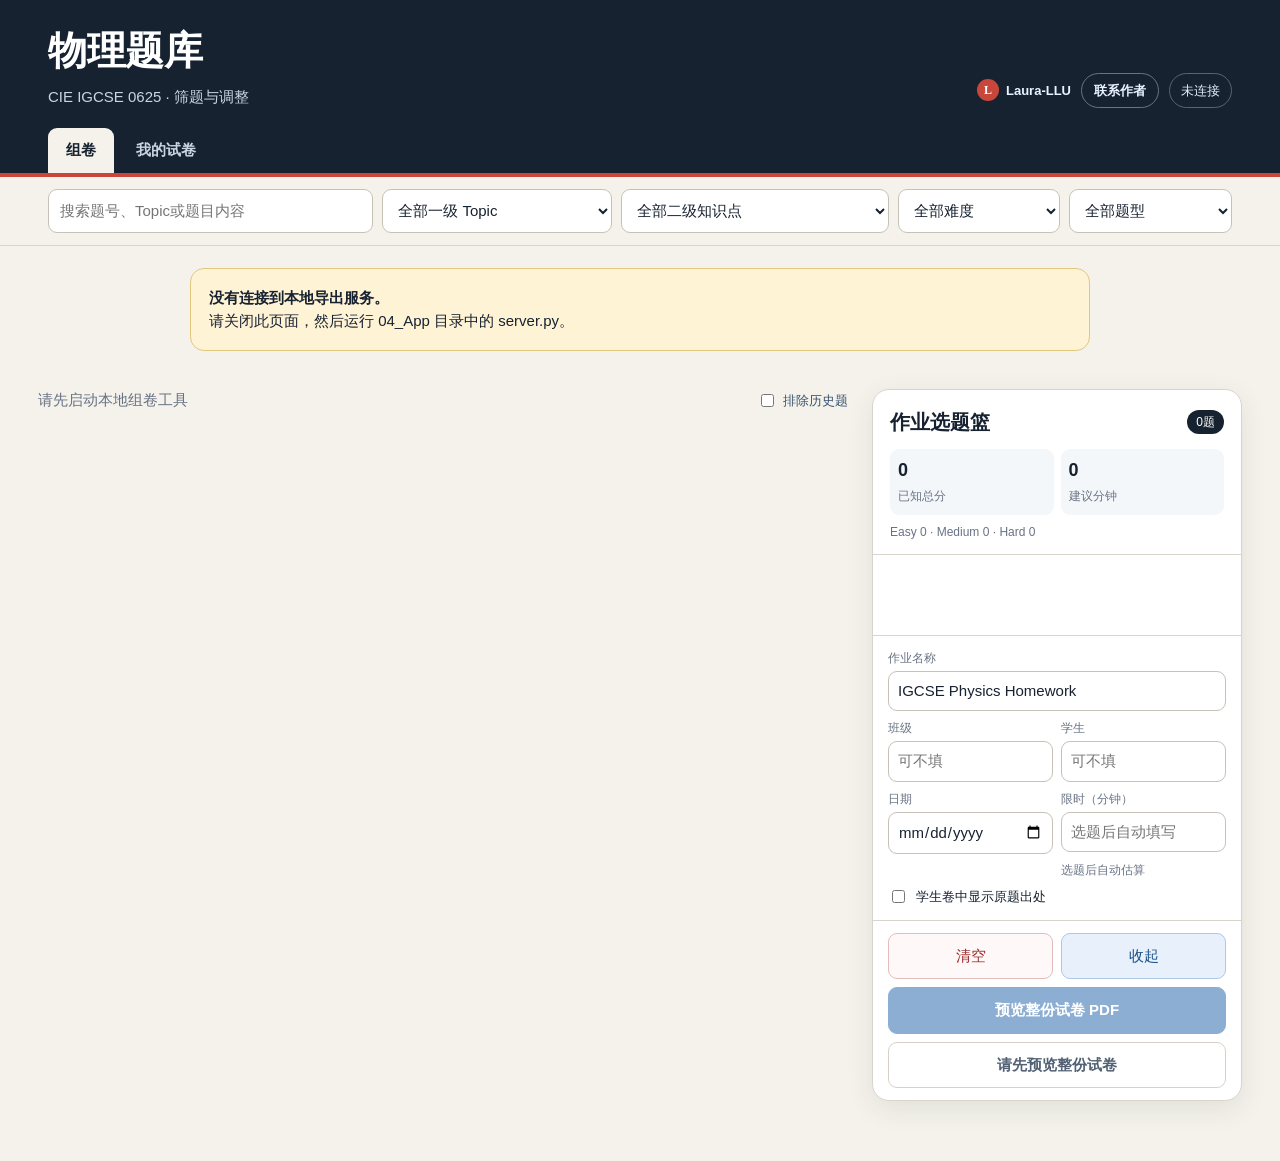
==== commit 383c4143: "Release v0.7.42 with multi-choice grading and workspace UI fixes" ====
--- a/static/0625.html
+++ b/static/0625.html
@@ -24,7 +24,7 @@
 .workspace-tabs{display:flex;max-width:1680px;margin:20px auto 0;gap:4px}.workspace-tab{border:0;border-radius:9px 9px 0 0;padding:11px 18px;background:transparent;color:#c9d5e5;font-weight:700;text-decoration:none}.workspace-tab.active{background:var(--paper);color:var(--ink)}
 .view{display:none}.view.active{display:block}.workspace-panel{max-width:1180px;margin:28px auto 60px;padding:0 24px}.panel-head{display:flex;justify-content:space-between;align-items:flex-start;gap:20px;margin-bottom:22px}.panel-head h2{font:700 28px/1.15 Georgia,"Songti SC",serif;margin:0 0 7px}.panel-head p{margin:0;color:var(--muted)}
 .smart-layout{display:grid;grid-template-columns:minmax(0,1.5fr) minmax(300px,.75fr);gap:18px}.smart-card,.settings-card,.history-card{background:#fff;border:1px solid var(--line);border-radius:16px;box-shadow:var(--shadow)}.smart-card,.settings-card{padding:20px}.prompt-label{display:block;font-weight:750;margin-bottom:9px}.prompt{width:100%;min-height:150px;resize:vertical;border:1px solid #b9c3ce;border-radius:12px;padding:14px;font:16px/1.55 -apple-system,BlinkMacSystemFont,"PingFang SC",sans-serif}.smart-actions{display:flex;align-items:center;gap:10px;flex-wrap:wrap;margin-top:12px}.ai-state{font-size:13px;color:var(--muted)}.plan{display:none;margin-top:18px;padding:16px;border-left:4px solid var(--red);background:var(--red-soft);border-radius:4px 12px 12px 4px}.plan.open{display:block}.plan h3{margin:0 0 6px}.plan-grid{display:flex;flex-wrap:wrap;gap:7px;margin:12px 0}.plan-chip{padding:5px 9px;background:#fff;border:1px solid #e7bbb5;border-radius:99px;font-size:13px}.ai-warning{margin-top:8px;color:#8a4f00}.settings-card h3{margin:0 0 5px}.settings-card p{margin:0 0 14px;color:var(--muted);font-size:13px}.settings-form{display:grid;gap:10px}.settings-form label{font-size:12px;color:var(--muted)}.settings-form input,.settings-form select{width:100%;margin-top:4px}.settings-actions{display:flex;gap:8px}.history-tools{display:flex;gap:9px}.history-tools input{min-width:280px}.history-list{display:grid;gap:12px}.history-card{display:grid;grid-template-columns:minmax(0,1fr) auto;gap:18px;padding:18px 20px}.history-card h3{margin:0 0 4px;font-size:17px}.history-meta{display:flex;gap:9px;flex-wrap:wrap;color:var(--muted);font-size:13px}.history-actions{display:flex;align-items:center;gap:7px;flex-wrap:wrap;justify-content:flex-end}.history-actions button{border:1px solid #b7c7d7;border-radius:8px;background:#fff;padding:8px 10px;color:#244b70}.history-actions .reuse{background:var(--blue);color:white;border-color:var(--blue)}.history-empty{padding:60px;text-align:center;color:var(--muted);background:#fff;border:1px dashed var(--line);border-radius:16px}
-.filters{position:sticky;top:0;z-index:12;display:grid;grid-template-columns:2fr repeat(6,minmax(110px,1fr));gap:9px;padding:12px clamp(18px,4vw,48px);background:rgba(245,242,235,.96);border-bottom:1px solid var(--line);backdrop-filter:blur(12px)}
+.filters{position:sticky;top:0;z-index:12;display:grid;grid-template-columns:minmax(220px,1.7fr) minmax(170px,1.2fr) minmax(190px,1.4fr) minmax(120px,.85fr) minmax(120px,.85fr);gap:9px;padding:12px clamp(18px,4vw,48px);background:rgba(245,242,235,.96);border-bottom:1px solid var(--line);backdrop-filter:blur(12px)}
 input,select{min-width:0;border:1px solid #c7c2b7;border-radius:9px;background:#fff;padding:10px 11px;color:var(--ink)}
 input:focus,select:focus,button:focus-visible{outline:3px solid rgba(41,112,189,.25);outline-offset:1px}
 .app{display:grid;grid-template-columns:minmax(0,1fr) 370px;gap:18px;max-width:1740px;margin:auto;padding:16px clamp(14px,3vw,38px) 60px}
@@ -59,6 +59,7 @@
 .notice{display:none;max-width:900px;margin:22px auto;padding:18px;background:#fff3d6;border:1px solid #e2c77e;border-radius:14px}.notice.open{display:block}
 @media(min-width:1101px){.app.basket-collapsed{grid-template-columns:minmax(0,1fr) 72px}.basket.collapsed{height:180px;min-height:180px}.basket.collapsed>:not(.basket-expand){display:none}.basket.collapsed .basket-expand{display:flex;height:100%;flex-direction:column;align-items:center;justify-content:center;gap:8px;border-radius:16px;font-size:14px}}
 @media(max-width:1100px){.app{grid-template-columns:minmax(0,1fr)}.basket{position:fixed;z-index:25;right:0;top:0;bottom:0;width:min(390px,92vw);max-height:none;border-radius:0;transform:translateX(102%);transition:.2s}.basket.open{transform:none}.mobile-basket{display:block}.hero-line{align-items:flex-start}.server-pill{display:none}.smart-layout{grid-template-columns:1fr}.history-card{grid-template-columns:1fr}.history-actions{justify-content:flex-start}}
+@media(max-width:1100px){.filters{grid-template-columns:repeat(4,minmax(0,1fr))}.filters input{grid-column:1/-1}}
 @media(max-width:760px){.filters{grid-template-columns:1fr 1fr}.filters input{grid-column:1/-1}.grid{grid-template-columns:1fr}.image-wrap{height:auto;max-height:520px}.hero{padding-left:16px;padding-right:16px}.actions{grid-template-columns:1fr 1fr}.actions .add{grid-column:1/-1}.summary-row{align-items:flex-start}.app{padding-left:10px;padding-right:10px}}
 .time-helper{margin-top:5px;color:var(--muted);font-size:12px}.time-helper button{border:0;background:none;color:var(--blue);padding:0;text-decoration:underline}.history-actions .delete{color:#a63333;border-color:#e1b8b8}.deleted-section{margin-top:24px}.deleted-section summary{cursor:pointer;font-weight:700;margin-bottom:12px}.history-notice{min-height:22px;color:#176044;margin:0 0 10px}
 .marking-shell{display:grid;grid-template-columns:minmax(320px,.72fr) minmax(0,1.45fr);gap:18px;align-items:start}.marking-intake,.marking-review{background:#fff;border:1px solid var(--line);border-radius:16px;box-shadow:var(--shadow);padding:20px}.marking-intake{position:sticky;top:18px}.marking-flow{display:grid;gap:13px}.marking-flow label{font-weight:700;font-size:13px}.marking-flow input,.marking-flow select{display:block;width:100%;margin-top:5px}.marking-help{padding:12px;border-radius:10px;background:var(--blue-soft);color:#244b70;font-size:13px}.marking-status{min-height:22px;color:var(--muted);font-size:13px}.marking-status.error{color:#9d2e2e}.marking-review{min-height:330px}.marking-empty{display:grid;place-items:center;min-height:280px;text-align:center;color:var(--muted);border:1px dashed var(--line);border-radius:12px;padding:30px}.marking-summary{display:flex;justify-content:space-between;gap:15px;align-items:flex-start;padding-bottom:16px;border-bottom:1px solid var(--line)}.marking-score{font:700 25px/1 Georgia,"Songti SC",serif;color:var(--blue);white-space:nowrap}.marking-items{display:grid;gap:11px;margin-top:15px}.marking-item{border:1px solid var(--line);border-left:5px solid var(--blue);border-radius:11px;padding:14px}.marking-item.review{border-left-color:var(--red);background:#fffaf8}.marking-item-head{display:flex;justify-content:space-between;gap:12px;align-items:center}.marking-item-head h3{margin:0;font-size:15px}.confidence{font-size:12px;color:var(--muted)}.marking-evidence{margin:9px 0;color:#315d86;font-size:13px}.marking-controls{display:grid;grid-template-columns:120px 1fr;gap:9px}.marking-controls input,.marking-controls textarea{width:100%;border:1px solid #c7c2b7;border-radius:8px;padding:9px;background:#fff;font:inherit}.marking-controls textarea{min-height:72px;resize:vertical}.teacher-check{display:flex;align-items:center;gap:7px;margin-top:10px;font-size:13px;font-weight:700}.teacher-check input{width:auto}.marking-final{display:flex;align-items:center;justify-content:space-between;gap:10px;flex-wrap:wrap;margin-top:16px;padding-top:15px;border-top:1px solid var(--line)}.marking-result{display:none;margin-top:14px;padding:13px;border:1px solid #bce1ce;border-radius:10px;background:#edf9f3}.marking-result.open{display:block}
@@ -71,13 +72,11 @@
 <header class="hero"><div class="hero-line"><div><h1>物理题库</h1><div class="subtitle">CIE IGCSE 0625 · 筛题与调整</div></div><div class="hero-actions"><a class="brand-link" href="https://github.com/Laura-LLU" target="_blank" rel="noopener noreferrer" aria-label="Laura-LLU 的 GitHub 主页"><span class="brand-mark">L</span>Laura-LLU</a><button class="contact-trigger" type="button" onclick="document.getElementById('contactDialog').showModal()" aria-haspopup="dialog" aria-controls="contactDialog">联系作者</button><div class="server-pill" id="serverPill">正在连接本地题库…</div></div></div><nav class="workspace-tabs" aria-label="主要功能"><button class="workspace-tab active" data-view="browse" onclick="switchView('browse')">组卷</button><button class="workspace-tab" data-view="history" onclick="switchView('history')">我的试卷</button></nav></header>
 <section class="view active" id="browseView">
 <section class="filters">
-  <input id="search" placeholder="搜索题号、Topic或题目内容">
-  <select id="topic"><option value="">全部一级 Topic</option></select>
-  <select id="subtopic"><option value="">全部二级知识点</option></select>
-  <select id="difficulty"><option value="">全部难度</option><option>Easy</option><option>Medium</option><option>Hard</option><option>未标注</option></select>
-  <select id="paperType"><option value="">全部题型</option></select>
-  <select id="year"><option value="">全部年份</option></select>
-  <select id="session"><option value="">全部考季</option></select>
+  <input aria-label="搜索题目" id="search" placeholder="搜索题号、Topic或题目内容">
+  <select aria-label="一级 Topic" id="topic"><option value="">全部一级 Topic</option></select>
+  <select aria-label="二级知识点" id="subtopic"><option value="">全部二级知识点</option></select>
+  <select aria-label="难度" id="difficulty"><option value="">全部难度</option><option>Easy</option><option>Medium</option><option>Hard</option><option>未标注</option></select>
+  <select aria-label="题型" id="paperType"><option value="">全部题型</option></select>
 </section>
 <div class="notice" id="notice"><b>没有连接到本地导出服务。</b><br>请关闭此页面，然后运行 04_App 目录中的 server.py。</div>
 <div class="app" id="appLayout">
@@ -110,7 +109,7 @@
 </div>
 <button class="mobile-basket" onclick="openBasket()">选题篮 <span id="mobileCount">0</span></button>
 </section>
-<section class="view" id="smartView"><div class="workspace-panel"><div class="panel-head"><div><h2>用一句话生成试卷</h2><p>AI只理解要求；题号、原题、答案和分值全部由本地题库核验。</p></div></div><div class="smart-layout"><div class="smart-card"><label class="prompt-label" for="aiPrompt">这次要怎样组卷？</label><textarea class="prompt" id="aiPrompt" placeholder="例如：出一份40分钟测试，30%运动学、40%能量、30%电路，容易和中等为主，不要核物理，避开做过的题。"></textarea><div class="smart-actions"><button class="primary" id="planBtn" onclick="createAiPaper(false)">生成候选试卷</button><button class="secondary" id="againBtn" onclick="createAiPaper(true)" disabled>保留指定题，换一套</button><span class="ai-state" id="aiState">正在检查模型接口…</span></div><div class="plan" id="planResult"></div></div><aside class="settings-card"><h3>模型接口</h3><p>组卷使用文字模型；批改还需要一个支持图片理解的视觉模型。两门课程共用设置，密钥保存在 Mac 钥匙串中。</p><div class="settings-form"><label>快速选择<select id="providerPreset" onchange="applyProviderPreset()"><option value="">自定义</option><option value="qwen">阿里云百炼 · qwen3.8-flash</option><option value="deepseek">DeepSeek · deepseek-chat</option><option value="local">本机 Qwen3 4B</option></select></label><label>服务名称<input id="providerName" value="OpenAI-compatible"></label><label>接口地址<input id="baseUrl" placeholder="https://…/v1"></label><label>组卷模型<input id="modelName" placeholder="例如 qwen3.8-flash"></label><label>批改视觉模型<input id="markingModel" placeholder="例如 qwen3-vl-plus"></label><label>API Key<input id="apiKey" type="password" autocomplete="new-password" placeholder="首次配置必须填写；已保存时可留空"></label><div class="settings-actions"><button class="primary" onclick="saveAiSettings()">仅保存设置</button><button class="secondary" onclick="testAiConnection()">保存并测试</button></div><div class="ai-state" id="settingsState"></div></div></aside></div></div></section>
+<section class="view" id="smartView"><div class="workspace-panel"><div class="panel-head"><div><h2>用一句话生成试卷</h2><p>AI只理解要求；题号、原题、答案和分值全部由本地题库核验。</p></div></div><div class="smart-layout"><div class="smart-card"><label class="prompt-label" for="aiPrompt">这次要怎样组卷？</label><textarea class="prompt" id="aiPrompt" placeholder="例如：出一份40分钟测试，30%运动学、40%能量、30%电路，容易和中等为主，不要核物理，避开做过的题。"></textarea><div class="smart-actions"><button class="primary" id="planBtn" onclick="createAiPaper(false)">生成候选试卷</button><button class="secondary" id="againBtn" onclick="createAiPaper(true)" disabled>保留指定题，换一套</button><span class="ai-state" id="aiState">正在检查模型接口…</span></div><div class="plan" id="planResult"></div></div><aside class="settings-card"><h3>模型接口</h3><p>组卷使用文字模型；批改还需要一个支持图片理解的视觉模型。两门课程共用设置，密钥保存在 Mac 钥匙串中。</p><div class="settings-form"><label>快速选择<select id="providerPreset" onchange="applyProviderPreset()"><option value="">自定义</option><option value="qwen">阿里云百炼 · qwen3.8-flash</option></select></label><label>服务名称<input id="providerName" value="OpenAI-compatible"></label><label>接口地址<input id="baseUrl" placeholder="https://…/v1"></label><label>组卷模型<input id="modelName" placeholder="例如 qwen3.8-flash"></label><label>批改视觉模型<input id="markingModel" placeholder="例如 qwen3.7-plus"></label><label>API Key<input id="apiKey" type="password" autocomplete="new-password" placeholder="首次配置必须填写；已保存时可留空"></label><div class="settings-actions"><button class="primary" onclick="saveAiSettings()">仅保存设置</button><button class="secondary" onclick="testAiConnection()">保存并测试</button></div><div class="ai-state" id="settingsState"></div></div></aside></div></div></section>
 <section class="view" id="markingView"><div class="workspace-panel"><div class="panel-head"><div><h2>AI 批改</h2><p>从“我的试卷”匹配题号与官方答案，生成评分草稿；教师逐题确认后再导出。</p></div></div><div class="marking-shell"><aside class="marking-intake"><div class="marking-flow"><label>对应试卷<select id="markingAssignment"><option value="">请选择已导出的试卷</option></select></label><label>学生姓名<input id="markingStudent" placeholder="可不填"></label><label>已完成答卷<input id="markingFile" type="file" accept="application/pdf,image/jpeg,image/png"></label><div class="marking-help"><b>0625 试用版 · 教师复核</b><br>答卷只保存在这台 Mac 的试卷文件夹中。看不清或无法匹配的题会自动标为“需复核”。一次支持最多 12 页、20 MB。</div><button class="primary" id="markingStart" onclick="createMarkingDraft()">生成 AI 评分草稿</button><div class="marking-status" id="markingStatus" role="status"></div></div></aside><main class="marking-review" id="markingReview"><div class="marking-empty">先选择一份已导出的试卷，再上传学生完成后的 PDF 或照片。</div></main></div></div></section>
 <section class="view" id="historyView"><div class="workspace-panel"><div class="panel-head"><div><h2>我的试卷</h2><p>打开旧卷、恢复选题篮，或删除不再需要的试卷。</p></div><div class="history-tools"><input id="historySearch" placeholder="搜索名称、班级或日期" oninput="renderHistory()"></div></div><div class="history-notice" id="historyNotice" role="status"></div><div class="history-list" id="historyList"><div class="history-empty">正在读取历史试卷…</div></div><details class="deleted-section"><summary>最近删除（<span id="deletedCount">0</span>）</summary><div class="history-list" id="deletedHistoryList"></div></details></div></section>
 <dialog class="contact-dialog" id="contactDialog" aria-labelledby="contactTitle"><div class="contact-dialog-inner"><div class="contact-head"><span class="brand-mark" aria-hidden="true">L</span><h2 id="contactTitle">联系 Laura-LLU</h2></div><p class="contact-hint">社交平台请搜索以下账号名称。</p><dl class="contact-list"><div class="contact-row"><dt>邮箱</dt><dd><a href="mailto:LLUPAT@163.com">LLUPAT@163.com</a></dd></div><div class="contact-row"><dt>GitHub</dt><dd><a href="https://github.com/Laura-LLU" target="_blank" rel="noopener noreferrer">github.com/Laura-LLU</a></dd></div><div class="contact-row"><dt>抖音/小红书</dt><dd>Laura🍉</dd></div></dl><form method="dialog"><button type="submit">关闭</button></form></div></dialog>
@@ -152,7 +151,7 @@
 function fillSelect(id,values){const select=$(id);const first=select.options[0].outerHTML;select.innerHTML=first+values.map(value=>`<option>${esc(value)}</option>`).join('')}
 function fillCatalogSelect(id,items){const select=$(id);const first=select.options[0].outerHTML;select.innerHTML=first+items.map(item=>`<option value="${esc(item.label)}">${esc(item.label)}</option>`).join('')}
 function updateSubtopics(preserve=true){const topic=$('topic').value;const current=preserve?$('subtopic').value:'';const groups=topic?state.catalog.filter(group=>group.label===topic):state.catalog;fillCatalogSelect('subtopic',groups.flatMap(group=>group.subtopics||[]));if([...$('subtopic').options].some(option=>option.value===current))$('subtopic').value=current}
-function bindFilters(){['search','difficulty','paperType','year','session','subtopic'].forEach(id=>$(id).addEventListener(id==='search'?'input':'change',()=>{state.limit=60;render()}));$('topic').addEventListener('change',()=>{state.limit=60;updateSubtopics(false);render()});$('excludeUsed').addEventListener('change',()=>{state.limit=60;render()});fieldIds.filter(id=>id!=='timeLimit').forEach(id=>$(id).addEventListener('input',()=>{saveState();invalidatePaperPreview()}));$('timeLimit').addEventListener('input',()=>{state.timeMode=$('timeLimit').value?'manual':'auto';if(state.timeMode==='auto')renderBasket();else updateTimeHint();saveState();invalidatePaperPreview()})}
+function bindFilters(){['search','difficulty','paperType','subtopic'].forEach(id=>$(id).addEventListener(id==='search'?'input':'change',()=>{state.limit=60;render()}));$('topic').addEventListener('change',()=>{state.limit=60;updateSubtopics(false);render()});$('excludeUsed').addEventListener('change',()=>{state.limit=60;render()});fieldIds.filter(id=>id!=='timeLimit').forEach(id=>$(id).addEventListener('input',()=>{saveState();invalidatePaperPreview()}));$('timeLimit').addEventListener('input',()=>{state.timeMode=$('timeLimit').value?'manual':'auto';if(state.timeMode==='auto')renderBasket();else updateTimeHint();saveState();invalidatePaperPreview()})}
 
 async function init(){
   bindFilters();
@@ -160,7 +159,7 @@
     const health=await fetch('/api/health');if(!health.ok)throw new Error('health');await health.json();
     const [data,catalog]=await Promise.all([fetch('/api/bank').then(response=>response.json()),fetch('/api/catalog').then(response=>response.json())]);
     state.bank=data;state.catalog=catalog;state.byId=new Map(data.map(item=>[item.id,item]));
-    fillCatalogSelect('topic',catalog);updateSubtopics();fillSelect('paperType',unique(data.map(x=>x.paperType)));fillSelect('year',unique(data.map(x=>x.year)).sort((a,b)=>b-a));fillSelect('session',unique(data.map(x=>x.session)));
+    fillCatalogSelect('topic',catalog);updateSubtopics();fillSelect('paperType',unique(data.map(x=>x.paperType)));
     restoreState();applyIncomingDraft();render();renderBasket();$('serverPill').textContent=`本地题库已连接 · ${data.length.toLocaleString()}题`;
     await Promise.all([loadHistory(),loadAiSettings()]);
   }catch(error){$('notice').classList.add('open');$('serverPill').textContent='未连接';$('summary').textContent='请先启动本地组卷工具';$('loadMore').style.display='none'}
@@ -174,17 +173,9 @@
 function applyProviderPreset(){
   const preset=$('providerPreset').value;
   if(preset==='qwen'){applyApiKeyMode(false);$('providerName').value='阿里云百炼';$('baseUrl').value='https://dashscope.aliyuncs.com/compatible-mode/v1';$('modelName').value='qwen3.8-flash';$('markingModel').value='qwen3.7-plus';$('settingsState').textContent='组卷使用 qwen3.8-flash，批改使用 qwen3.7-plus；已保存的百炼密钥可直接使用。'}
-  if(preset==='deepseek'){applyApiKeyMode(false);$('providerName').value='DeepSeek';$('baseUrl').value='https://api.deepseek.com';$('modelName').value='deepseek-chat';$('markingModel').value='';$('settingsState').textContent='DeepSeek 使用独立密钥；首次使用请填写。当前仅支持组卷。'}
-  if(preset==='local'){applyApiKeyMode(true);$('providerName').value='本机 Qwen3';$('baseUrl').value='http://127.0.0.1:11434/v1';$('modelName').value='qwen3:4b';$('markingModel').value='';$('settingsState').textContent='本地模型无需 API Key；请先启动 Ollama 并安装 qwen3:4b。当前仅支持组卷。'}
-}
-function syncLocalPresetOption(available){
-  const select=$('providerPreset');
-  const option=select.querySelector('option[value="local"]');
-  if(!available&&option)option.remove();
-  if(available&&!option){const item=document.createElement('option');item.value='local';item.textContent='本机 Qwen3 4B';select.appendChild(item)}
 }
 async function loadAiSettings(){
-  try{const settings=await fetch('/api/ai/settings').then(response=>response.json());syncLocalPresetOption(settings.localModelAvailable);$('providerName').value=settings.providerName||'OpenAI-compatible';$('baseUrl').value=settings.baseUrl||'';$('modelName').value=settings.model||'';$('markingModel').value=settings.markingModel||'';$('providerPreset').value=['qwen','deepseek','local'].includes(settings.credentialProfile)?settings.credentialProfile:'';applyApiKeyMode(settings.isLocal);$('aiState').textContent=settings.configured?`模型已设置 · ${settings.model}`:'请先在右侧设置模型接口';$('settingsState').textContent=settings.isLocal?'本地模型无需密钥；测试会检查 Ollama 是否已启动':(settings.credentialStored?`当前服务的 API Key 已保存在 Mac 钥匙串中${settings.markingModel?` · 批改 ${settings.markingModel}`:' · 当前仅支持组卷'}`:'请填写当前服务的 API Key')}catch(error){$('aiState').textContent='无法读取模型设置'}
+  try{const settings=await fetch('/api/ai/settings').then(response=>response.json());$('providerName').value=settings.providerName||'OpenAI-compatible';$('baseUrl').value=settings.baseUrl||'';$('modelName').value=settings.model||'';$('markingModel').value=settings.markingModel||'';$('providerPreset').value=settings.credentialProfile==='qwen'?'qwen':'';applyApiKeyMode(settings.isLocal);$('aiState').textContent=settings.configured?`模型已设置 · ${settings.model}`:'请先在右侧设置模型接口';$('settingsState').textContent=settings.isLocal?'自定义本机接口无需密钥':(settings.credentialStored?`当前服务的 API Key 已保存在 Mac 钥匙串中${settings.markingModel?` · 批改 ${settings.markingModel}`:' · 当前仅支持组卷'}`:'默认使用阿里云百炼，请填写自己的 API Key')}catch(error){$('aiState').textContent='无法读取模型设置'}
 }
 function aiSettingsPayload(){return {providerName:$('providerName').value,baseUrl:$('baseUrl').value,model:$('modelName').value,markingModel:$('markingModel').value,apiKey:$('apiKey').value}}
 async function saveAiSettings(){
@@ -266,7 +257,7 @@
 function scopedSubtopics(item,topic){if(!topic)return item.subtopics||[item.subtopic];const mapped=item.topicSubtopics?.[topic];if(Array.isArray(mapped))return mapped;const topics=item.topicLabels||[item.topic];return topics.length===1&&topics[0]===topic?(item.subtopics||[item.subtopic]):[]}
 function currentFiltered(){
   const query=$('search').value.trim().toLowerCase();const topic=$('topic').value;const subtopic=$('subtopic').value;
-  const selectedRank=new Map(state.selected.map((id,index)=>[id,index]));return state.bank.filter(x=>(!$('excludeUsed').checked||!state.usedIds.has(x.id))&&(!topic||(x.topicLabels||[x.topic]).includes(topic))&&(!subtopic||scopedSubtopics(x,topic).includes(subtopic))&&(!$('difficulty').value||x.difficulty===$('difficulty').value)&&(!$('paperType').value||x.paperType===$('paperType').value)&&(!$('year').value||String(x.year)===$('year').value)&&(!$('session').value||x.session===$('session').value)&&(!query||`${x.id} ${(x.topicLabels||[x.topic]).join(' ')} ${(x.subtopics||[x.subtopic]).join(' ')} ${x.snippet} ${x.sourceRef}`.toLowerCase().includes(query))).sort((a,b)=>{const aRank=selectedRank.get(a.id),bRank=selectedRank.get(b.id);if(aRank!==undefined||bRank!==undefined)return aRank===undefined?1:bRank===undefined?-1:aRank-bRank;return newestFirst(a,b)});
+  const selectedRank=new Map(state.selected.map((id,index)=>[id,index]));return state.bank.filter(x=>(!$('excludeUsed').checked||!state.usedIds.has(x.id))&&(!topic||(x.topicLabels||[x.topic]).includes(topic))&&(!subtopic||scopedSubtopics(x,topic).includes(subtopic))&&(!$('difficulty').value||x.difficulty===$('difficulty').value)&&(!$('paperType').value||x.paperType===$('paperType').value)&&(!query||`${x.id} ${(x.topicLabels||[x.topic]).join(' ')} ${(x.subtopics||[x.subtopic]).join(' ')} ${x.snippet} ${x.sourceRef}`.toLowerCase().includes(query))).sort((a,b)=>{const aRank=selectedRank.get(a.id),bRank=selectedRank.get(b.id);if(aRank!==undefined||bRank!==undefined)return aRank===undefined?1:bRank===undefined?-1:aRank-bRank;return newestFirst(a,b)});
 }
 function render(){
   state.filtered=currentFiltered();const shown=state.filtered.slice(0,state.limit);const selectedSet=new Set(state.selected);
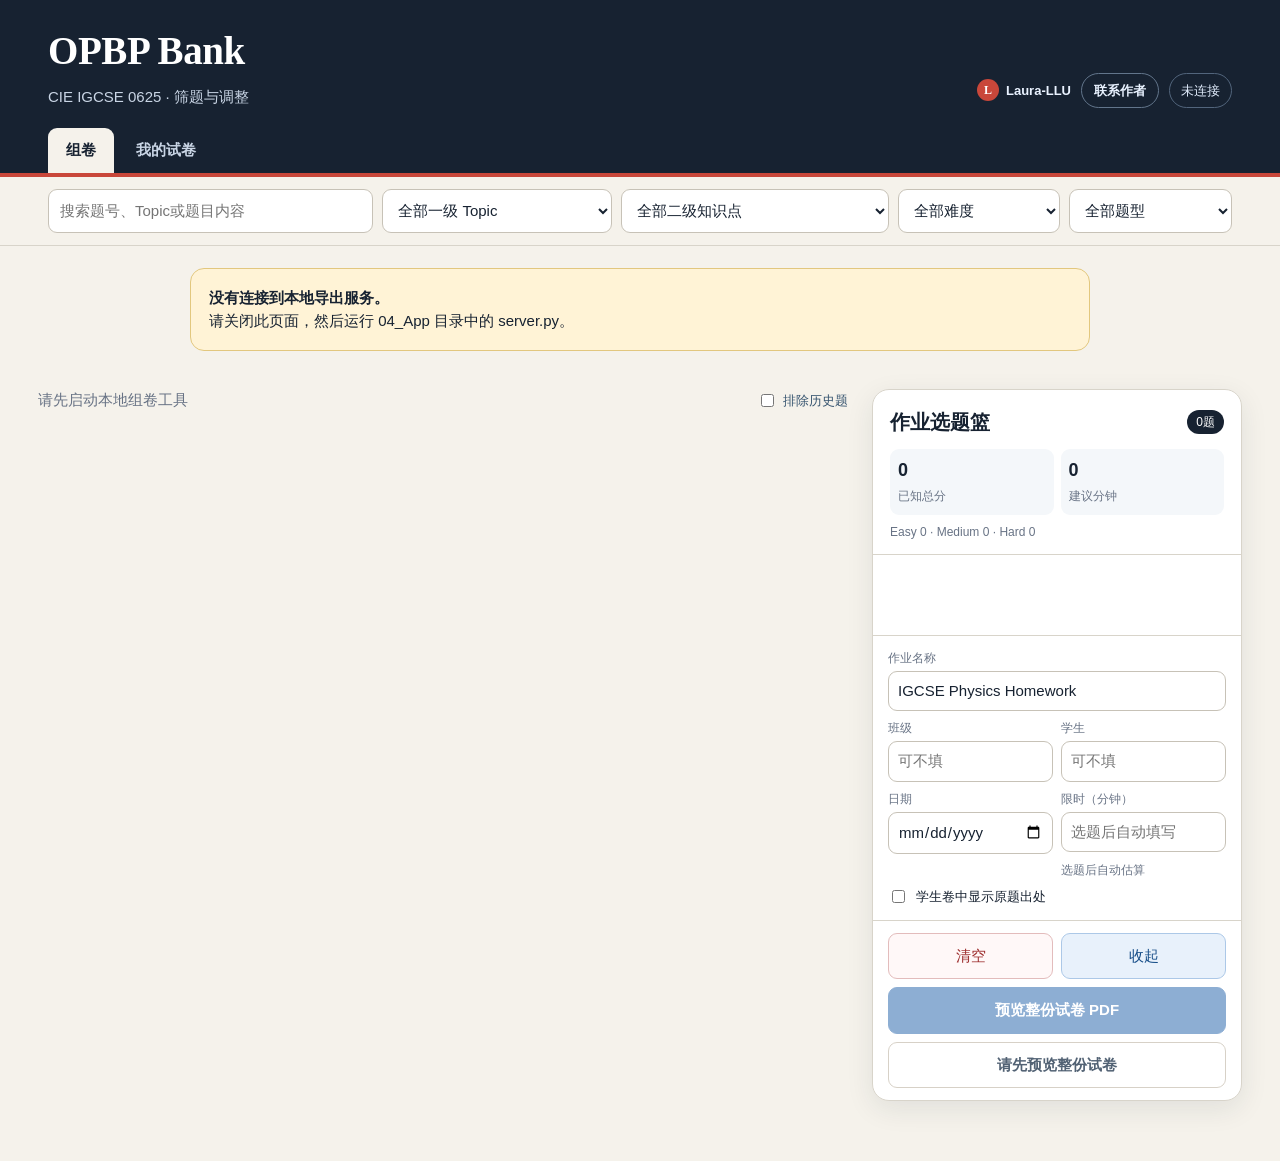
==== commit ee8d76cf: "Rename project and app to OPBP Bank; release v0.7.43" ====
--- a/static/0625.html
+++ b/static/0625.html
@@ -69,7 +69,7 @@
 <script src="/export-feedback.js" defer></script>
 </head>
 <body>
-<header class="hero"><div class="hero-line"><div><h1>物理题库</h1><div class="subtitle">CIE IGCSE 0625 · 筛题与调整</div></div><div class="hero-actions"><a class="brand-link" href="https://github.com/Laura-LLU" target="_blank" rel="noopener noreferrer" aria-label="Laura-LLU 的 GitHub 主页"><span class="brand-mark">L</span>Laura-LLU</a><button class="contact-trigger" type="button" onclick="document.getElementById('contactDialog').showModal()" aria-haspopup="dialog" aria-controls="contactDialog">联系作者</button><div class="server-pill" id="serverPill">正在连接本地题库…</div></div></div><nav class="workspace-tabs" aria-label="主要功能"><button class="workspace-tab active" data-view="browse" onclick="switchView('browse')">组卷</button><button class="workspace-tab" data-view="history" onclick="switchView('history')">我的试卷</button></nav></header>
+<header class="hero"><div class="hero-line"><div><h1>OPBP Bank</h1><div class="subtitle">CIE IGCSE 0625 · 筛题与调整</div></div><div class="hero-actions"><a class="brand-link" href="https://github.com/Laura-LLU" target="_blank" rel="noopener noreferrer" aria-label="Laura-LLU 的 GitHub 主页"><span class="brand-mark">L</span>Laura-LLU</a><button class="contact-trigger" type="button" onclick="document.getElementById('contactDialog').showModal()" aria-haspopup="dialog" aria-controls="contactDialog">联系作者</button><div class="server-pill" id="serverPill">正在连接本地题库…</div></div></div><nav class="workspace-tabs" aria-label="主要功能"><button class="workspace-tab active" data-view="browse" onclick="switchView('browse')">组卷</button><button class="workspace-tab" data-view="history" onclick="switchView('history')">我的试卷</button></nav></header>
 <section class="view active" id="browseView">
 <section class="filters">
   <input aria-label="搜索题目" id="search" placeholder="搜索题号、Topic或题目内容">
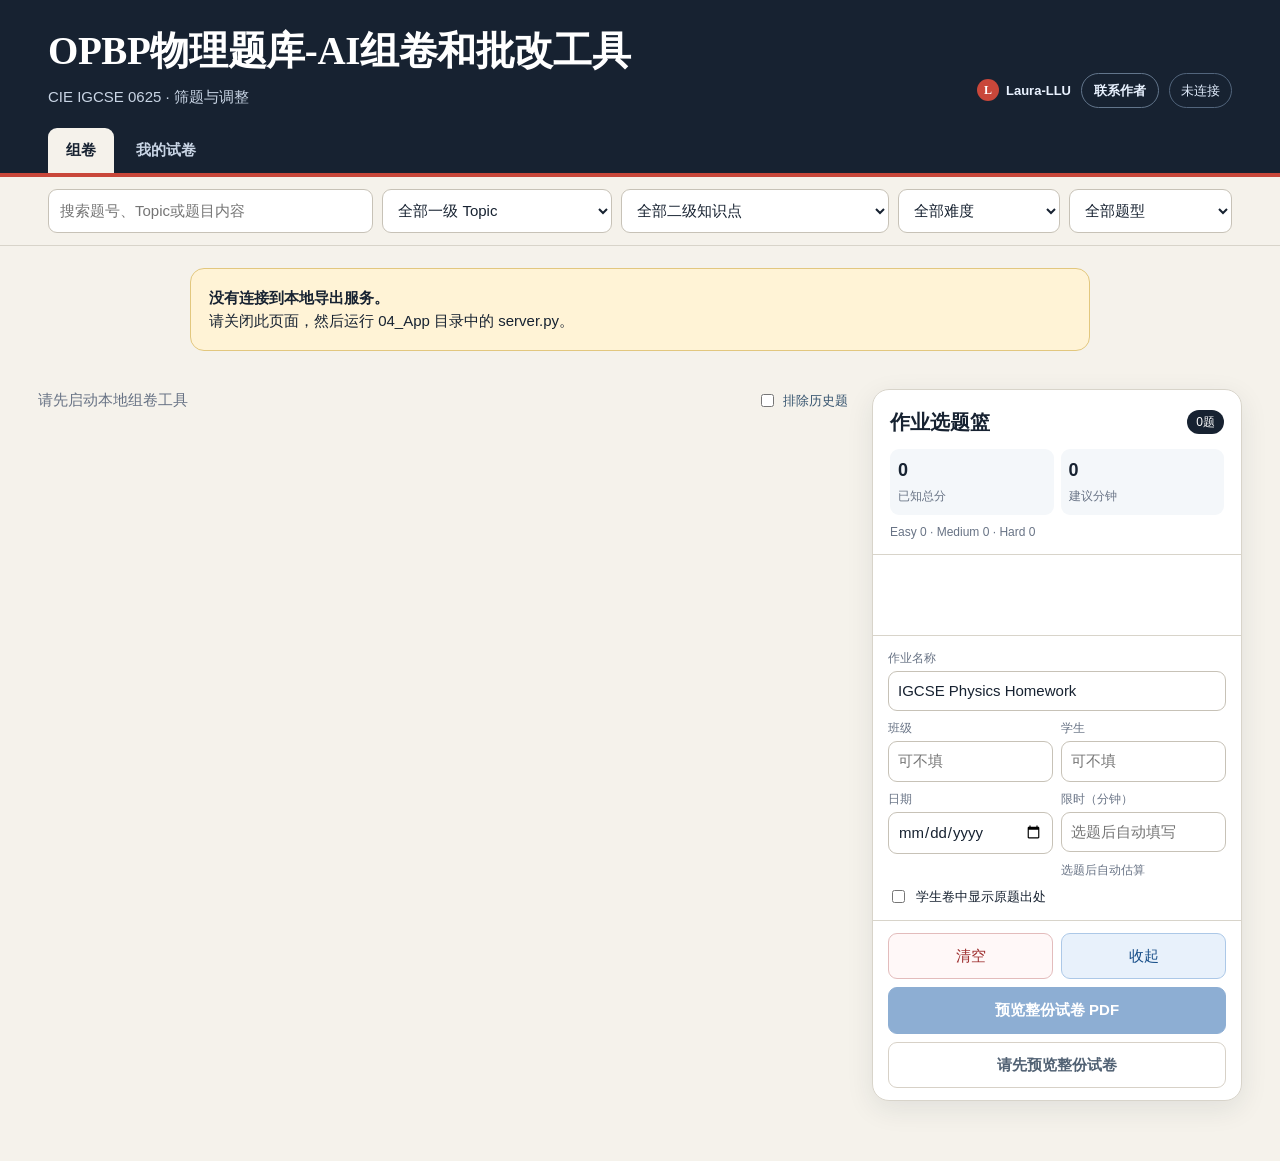
==== commit 235a706f: "Update project display title to OPBP物理题库-AI组卷和批改工具" ====
--- a/static/0625.html
+++ b/static/0625.html
@@ -3,7 +3,7 @@
 <head>
 <meta charset="utf-8">
 <meta name="viewport" content="width=device-width, initial-scale=1">
-<title>CIE IGCSE 0625 本地组卷工具</title>
+<title>OPBP物理题库-AI组卷和批改工具</title>
 <style>
 :root{
   --ink:#172231;--muted:#687385;--paper:#f5f2eb;--card:#fff;--line:#d8d4ca;
@@ -69,7 +69,7 @@
 <script src="/export-feedback.js" defer></script>
 </head>
 <body>
-<header class="hero"><div class="hero-line"><div><h1>OPBP Bank</h1><div class="subtitle">CIE IGCSE 0625 · 筛题与调整</div></div><div class="hero-actions"><a class="brand-link" href="https://github.com/Laura-LLU" target="_blank" rel="noopener noreferrer" aria-label="Laura-LLU 的 GitHub 主页"><span class="brand-mark">L</span>Laura-LLU</a><button class="contact-trigger" type="button" onclick="document.getElementById('contactDialog').showModal()" aria-haspopup="dialog" aria-controls="contactDialog">联系作者</button><div class="server-pill" id="serverPill">正在连接本地题库…</div></div></div><nav class="workspace-tabs" aria-label="主要功能"><button class="workspace-tab active" data-view="browse" onclick="switchView('browse')">组卷</button><button class="workspace-tab" data-view="history" onclick="switchView('history')">我的试卷</button></nav></header>
+<header class="hero"><div class="hero-line"><div><h1>OPBP物理题库-AI组卷和批改工具</h1><div class="subtitle">CIE IGCSE 0625 · 筛题与调整</div></div><div class="hero-actions"><a class="brand-link" href="https://github.com/Laura-LLU" target="_blank" rel="noopener noreferrer" aria-label="Laura-LLU 的 GitHub 主页"><span class="brand-mark">L</span>Laura-LLU</a><button class="contact-trigger" type="button" onclick="document.getElementById('contactDialog').showModal()" aria-haspopup="dialog" aria-controls="contactDialog">联系作者</button><div class="server-pill" id="serverPill">正在连接本地题库…</div></div></div><nav class="workspace-tabs" aria-label="主要功能"><button class="workspace-tab active" data-view="browse" onclick="switchView('browse')">组卷</button><button class="workspace-tab" data-view="history" onclick="switchView('history')">我的试卷</button></nav></header>
 <section class="view active" id="browseView">
 <section class="filters">
   <input aria-label="搜索题目" id="search" placeholder="搜索题号、Topic或题目内容">
